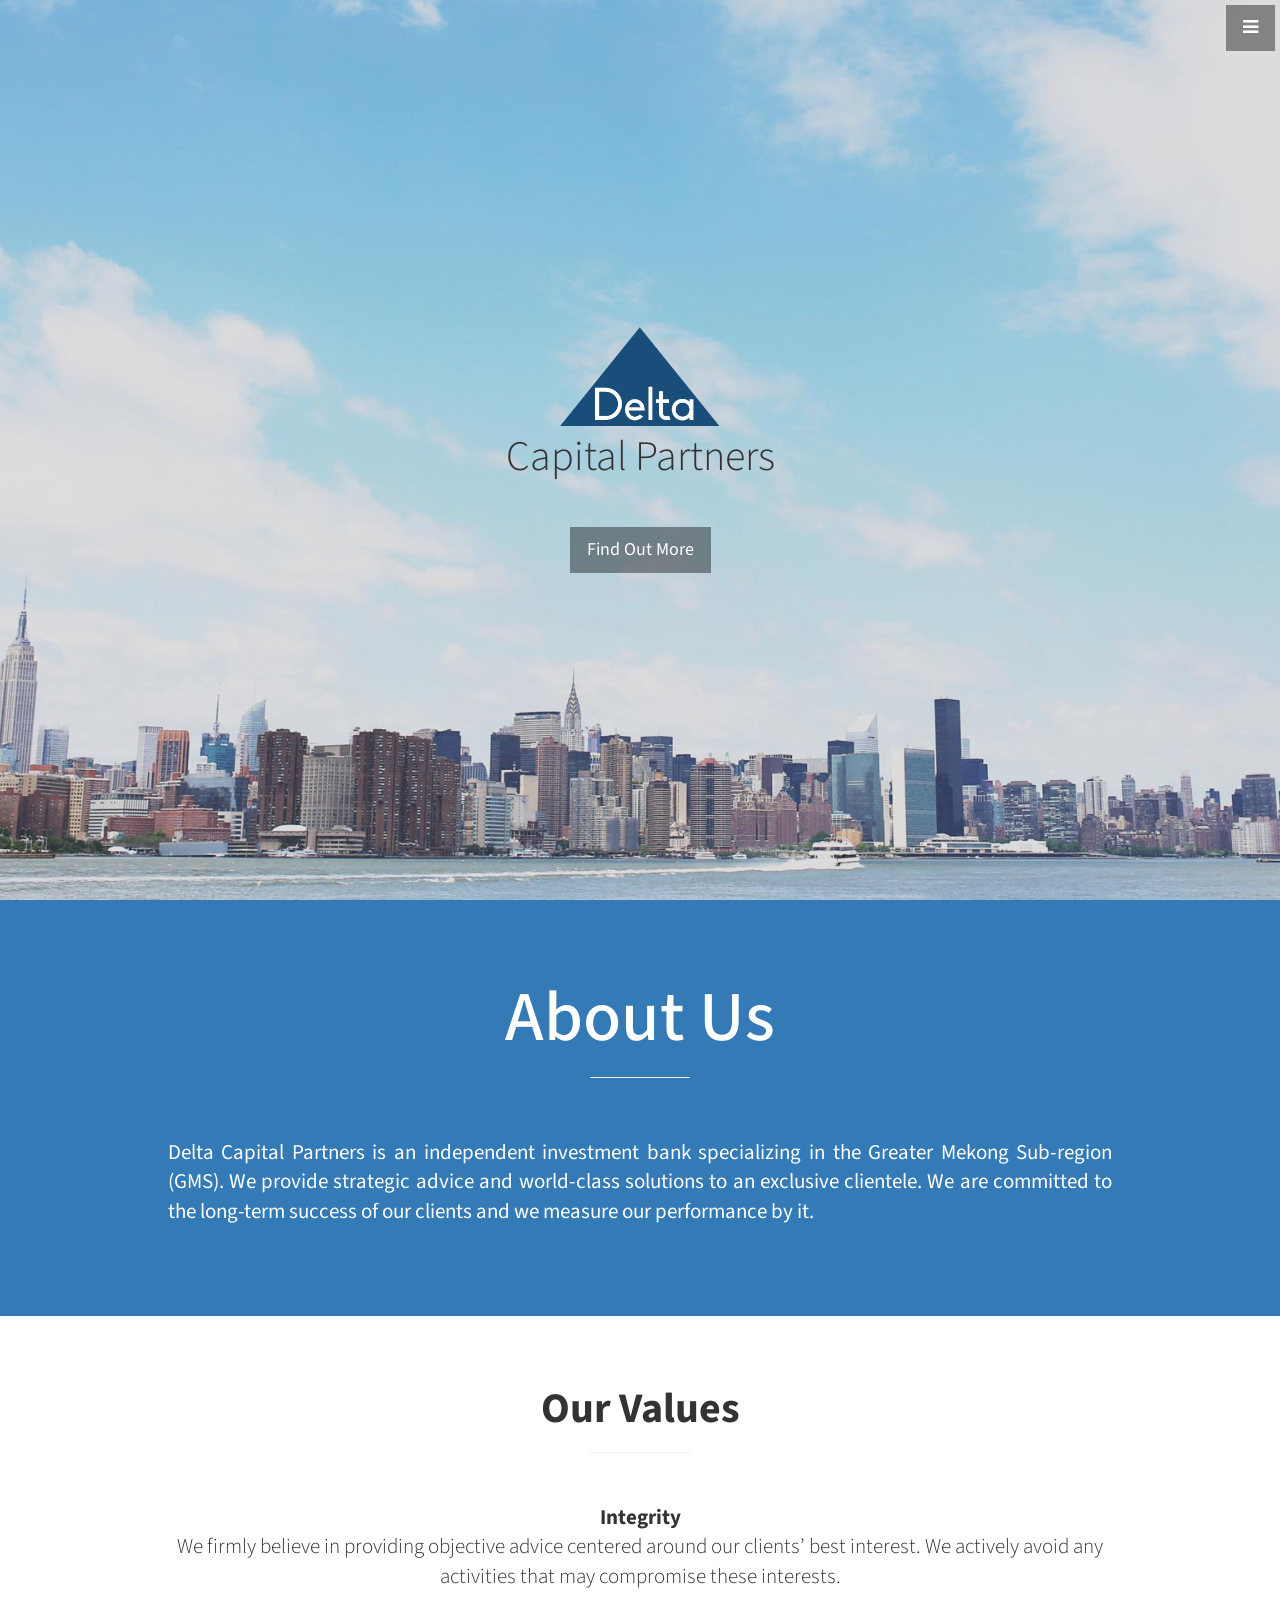
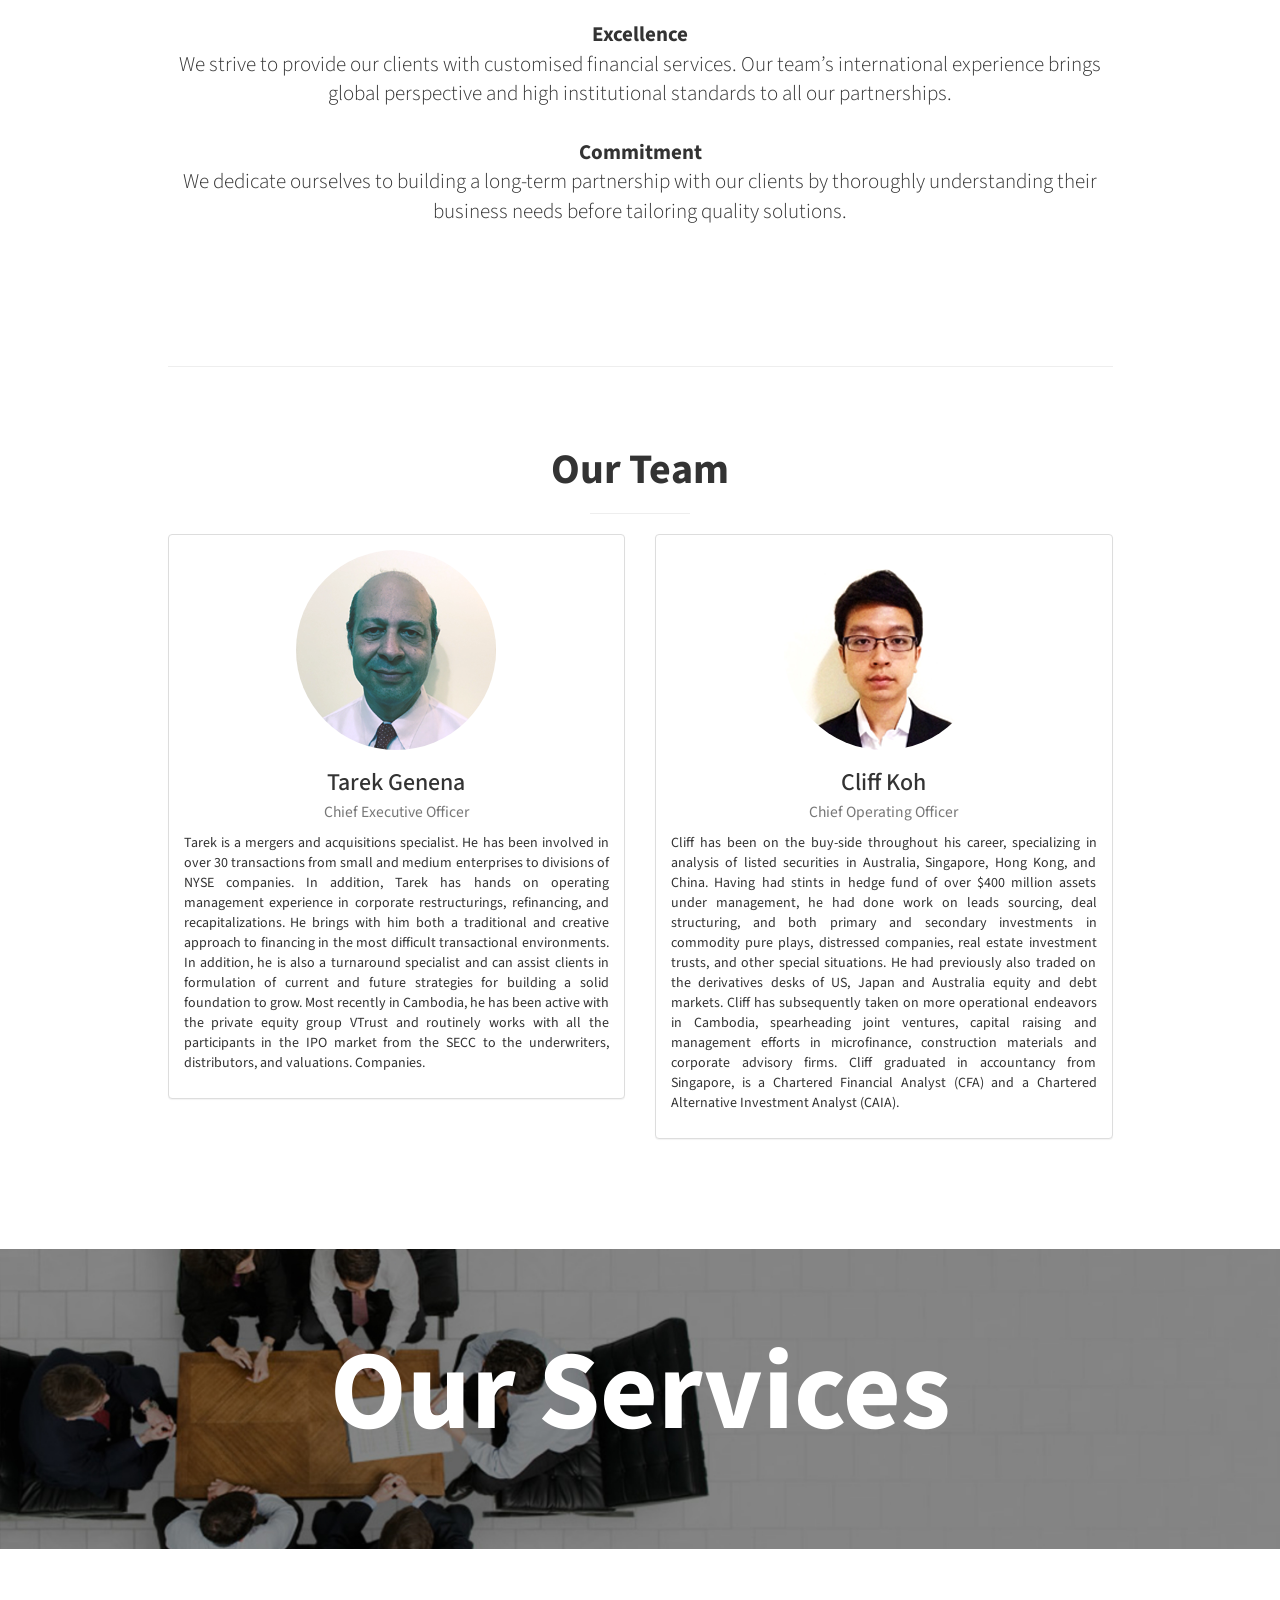
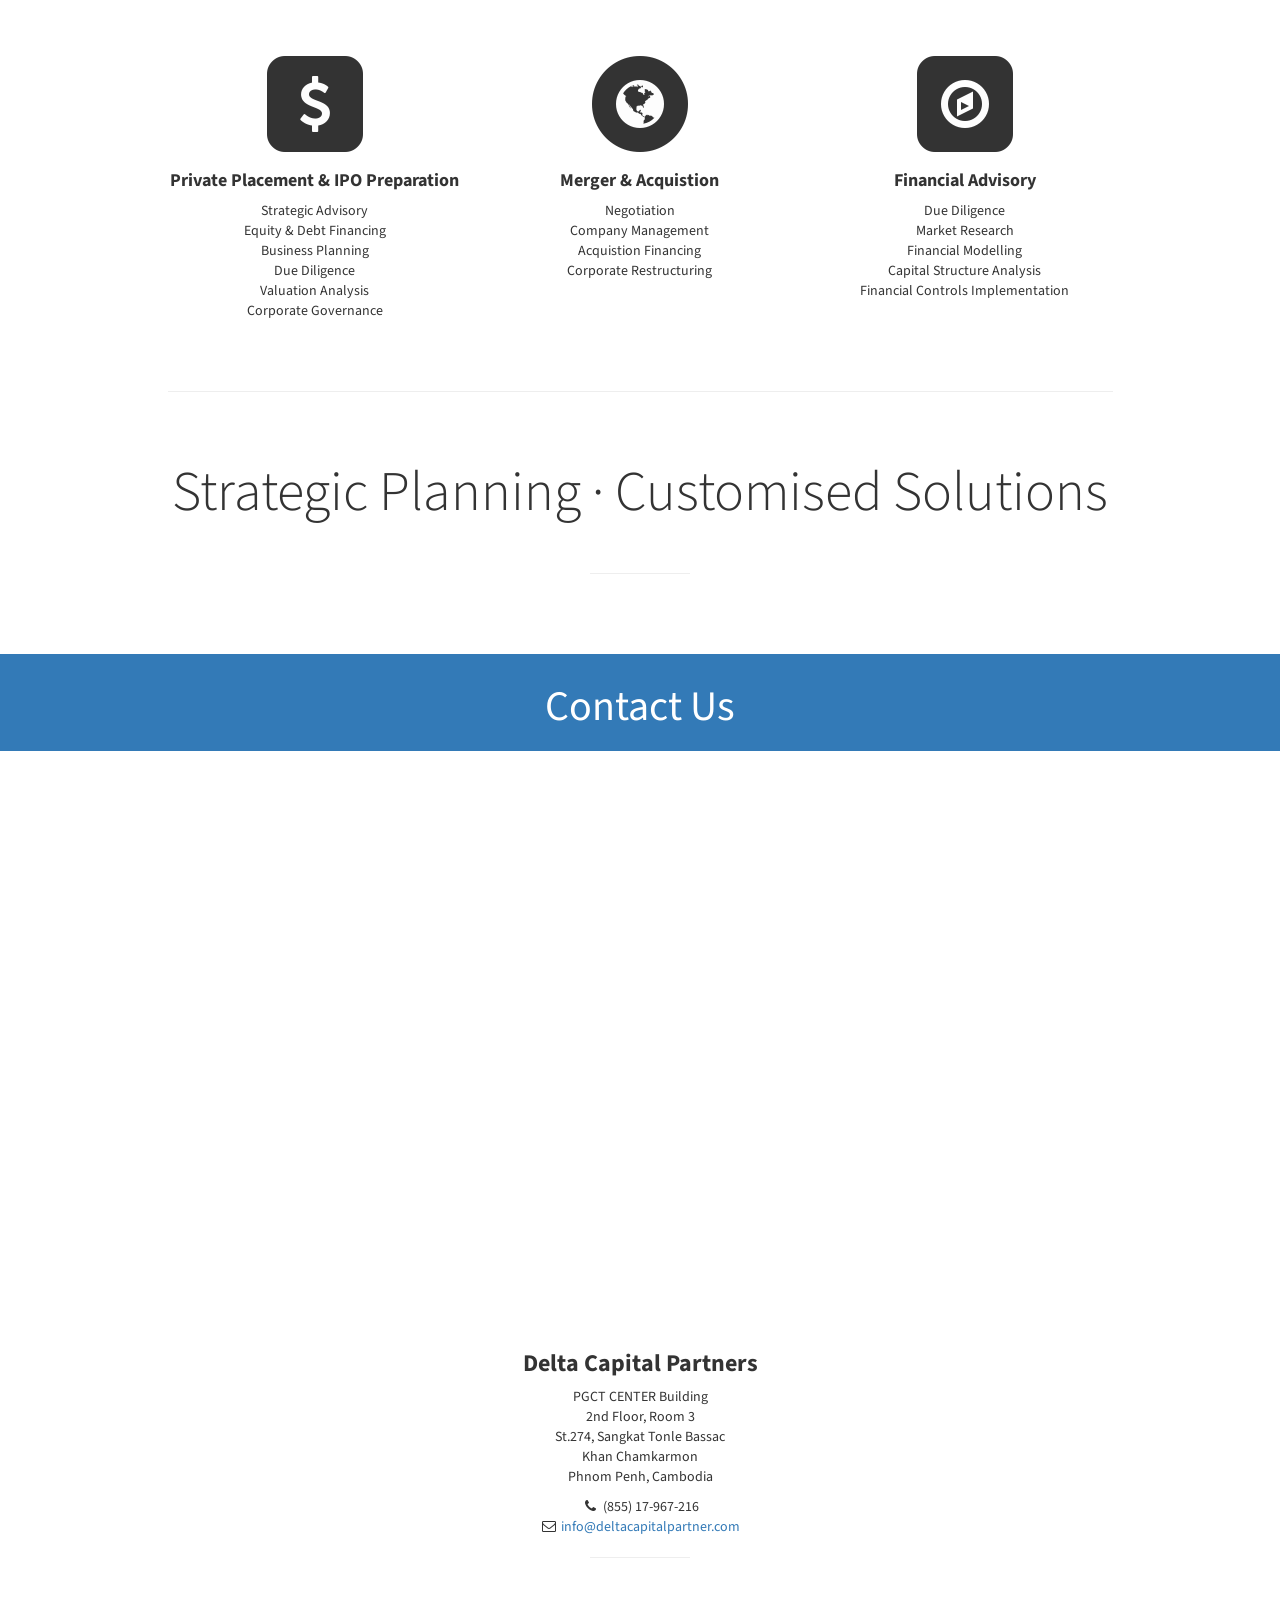
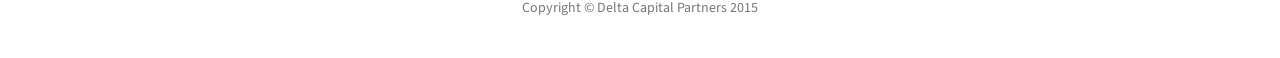
==== index.html @ 3be99e7c "execution" ====
<!DOCTYPE html>
<html lang="en">

<head>

    <meta charset="utf-8">
    <meta http-equiv="X-UA-Compatible" content="IE=edge">
    <meta name="viewport" content="width=device-width, initial-scale=1">
    <meta name="description" content="Delta Capital Partners is an independent investment bank specializing in the Greater Mekong Sub-region (GMS). We provide strategic advice and world-class solutions to an exclusive clientele. We are committed to the long-term success of our clients and measure our performance by it.">
    <meta name="author" content="Delta Capital Partners | Cambodia">

    <title>Delta Capital Partners</title>
    <link rel="shortcut icon" href="img/favicon.ico" type="image/png">
    <!-- Bootstrap Core CSS -->
    <link href="css/bootstrap.min.css" rel="stylesheet">

    <!-- Custom CSS -->
    <link href="css/stylish-portfolio.css" rel="stylesheet">
    <link href="css/main.css" rel="stylesheet" type="text/css">

    <!-- Custom Fonts -->
    <link href="font-awesome/css/font-awesome.min.css" rel="stylesheet" type="text/css">
    <link href="http://fonts.googleapis.com/css?family=Source+Sans+Pro:300,400,700,300italic,400italic,700italic" rel="stylesheet" type="text/css">

	

    <!-- HTML5 Shim and Respond.js IE8 support of HTML5 elements and media queries -->
    <!-- WARNING: Respond.js doesn't work if you view the page via file:// -->
    <!--[if lt IE 9]>
        <script src="https://oss.maxcdn.com/libs/html5shiv/3.7.0/html5shiv.js"></script>
        <script src="https://oss.maxcdn.com/libs/respond.js/1.4.2/respond.min.js"></script>
    <![endif]-->

</head>

<body>

    <!-- Navigation -->
    <a id="menu-toggle" href="#" class="btn btn-dark btn-lg toggle"><i class="fa fa-bars"></i></a>
    <nav id="sidebar-wrapper">
        <ul class="sidebar-nav">
            <a id="menu-close" href="#" class="btn btn-light btn-lg pull-right toggle"><i class="fa fa-times"></i></a>
            <li class="sidebar-brand">
                <a href="#top"  onclick = $("#menu-close").click(); >Delta Capital Partners</a>
            </li>
            <li>
                <a href="#top" onclick = $("#menu-close").click(); >Home</a>
            </li>
            <li>
                <a href="#about" onclick = $("#menu-close").click(); >About Us</a>
            </li>
             <li>
                <a href="#portfolio" onclick = $("#menu-close").click(); >Our Team</a>
            </li>
            <li>
                <a href="#services" onclick = $("#menu-close").click(); >Our Services</a>
            </li>
           
            <li>
                <a href="#contact" onclick = $("#menu-close").click(); >Contact Us</a>
            </li>
        </ul>
    </nav>

    <!-- Header -->
    <header id="top" class="header">
        <div class="text-vertical-center">
            <img id = "deltaSymbol" class="img-responsive img-center" src="img/Delta.png" alt="">
            <div id = "capP">
            Capital Partners
            </div>
            <br>
            <br>
            <a href="#services" class="btn btn-dark btn-lg">Find Out More</a>
        </div>
    </header>

    


    <section id="about" class="about bg-primary">
        <div class="container">
            <div class="row text-center">
                <div class="col-lg-10 col-lg-offset-1" >
                    <h2 id= "serviceTitle">About Us</h2>
                    <hr class="small"><br><br>
                    <p class="lead text-justify" id = "companyIntro">
                    Delta Capital Partners is an independent investment bank specializing in the Greater Mekong Sub-region (GMS). We provide strategic advice and world-class solutions to an exclusive clientele. We are committed to the long-term success of our clients and we measure our performance by it.
                    </p>
                </div>
            </div>
            <!-- /.row -->
        </div>
        <!-- /.container -->
    </section>

<section id="ourValues" class="portfolio">
        <div class="container">
            <div class="row">
                <div class="col-lg-10 col-lg-offset-1 text-center">
                    
                    
                    <p class="lead text-justify" id = "companyIntro">                    
                    <h2 id="team"><strong>Our Values</strong></h2>
                    <hr class="small"></hr>
                    </p>
                    <p class="lead">
                    <br>
                    <strong>Integrity<br></strong>
                    We firmly believe in providing objective advice centered around our clients’ best interest. We actively avoid any activities that may compromise these interests.<br><br>

                    <strong>Excellence<br></strong>
                    We strive to provide our clients with customised financial services. Our team’s international experience brings global perspective and high institutional standards to all our partnerships. <br><br>

                    <strong>Commitment<br></strong>
                    We dedicate ourselves to building a long-term partnership with our clients by thoroughly understanding their business needs before tailoring quality solutions. 
                   
                    </p>
                </div>
             </div>
         </div>
 </section>


    

    <!-- Portfolio -->
    <section id="portfolio" class="portfolio">
        <div class="container">
            <div class="row">
                <div class="col-lg-10 col-lg-offset-1 text-center">
                    
                    <hr class="large">
                    <br>
                    <br>
                    <h2 id="team"><strong>Our Team</strong></h2>
                    <hr class="small">

                    <div class="row">
                        <!-- Image x4--> <!--
                        <div class="col-md-6">
                            <div class="portfolio-item">
                                <a href="#">
                                    <img class="img-portfolio img-responsive" src="img/portfolio-1.jpg">
                                </a>
                            </div>
                        </div>
                        --><!-- Image x4-->

                        <!-- Profile 1-->
                        <div class="col-md-6">
                            <div class="panel panel-default">
                              <div class="panel-body">
                                 <div class="text-center">
                                    
                                    <img class="img-circle img-responsive img-center" src="img/tarek.png" alt="">
                                    <h3>Tarek Genena<br>
                                        <small>Chief Executive Officer</small>
                                    </h3>
                                    <p class="text-justify">
                                    Tarek is a mergers and acquisitions specialist. He has been involved in over 30 transactions from small and medium enterprises to divisions of NYSE companies. In addition, Tarek has hands on operating management experience in corporate restructurings, refinancing, and recapitalizations. He brings with him both a traditional and creative approach to financing in the most difficult transactional environments.
                                    In addition, he is also a turnaround specialist and can assist clients in formulation of current and future strategies for building a solid foundation to grow. Most recently in Cambodia, he has been active with the private equity group VTrust and routinely works with all the participants in the IPO market from the SECC to the underwriters, distributors, and valuations. Companies. 
                                    </p>
                                </div>          
                              </div>
                            </div>
                        </div>
                        <!-- Profile 1-->

                        <!-- Profile 2-->
                        <div class="col-md-6">
                            <div class="panel panel-default">
                              <div class="panel-body">
                                 <div class="text-center">
                                    <img class="img-circle img-responsive img-center" src="img/cliff.png" alt="">
                                    <h3>Cliff Koh<br>
                                        <small>Chief Operating Officer</small>
                                    </h3>
                                    <p class="text-justify">
                                    Cliff has been on the buy-side throughout his career, specializing in analysis of listed securities in Australia, Singapore, Hong Kong, and China. Having had stints in hedge fund of over $400 million assets under management, he had done work on leads sourcing, deal structuring, and both primary and secondary investments in commodity pure plays, distressed companies, real estate investment trusts, and other special situations. He had previously also traded on the derivatives desks of US, Japan and Australia equity and debt markets. Cliff has subsequently taken on more operational endeavors in Cambodia, spearheading joint ventures, capital raising and management efforts in microfinance, construction materials and corporate advisory firms. Cliff graduated in accountancy from Singapore, is a Chartered Financial Analyst (CFA) and a Chartered Alternative Investment Analyst (CAIA).

                                    </p>    
                                </div>          
                              </div>
                            </div>
                        </div>
                        <!-- Profile 2-->
                        
                    </div>
                    <!-- /.row (nested) -->
                    <br>
                    <br>
                </div>
                <!-- /.col-lg-10 -->
            </div>
            <!-- /.row -->
        </div>
        <!-- /.container -->
    </section>
    


    <!-- Callout -->
    <aside id="services" class="callout about">
        <div class="text-vertical-center">
            <h1 id="aboutUs">Our Services</h1>
        </div>
    </aside>
    
     <section id="services" class="services">
        <div class="container">
            <div class="row text-center">
                <div class="col-lg-10 col-lg-offset-1">
                    <div class="row">
                        
                        <div class="col-md-4 col-sm-12">
                            <div class="service-item">
                                <span class="fa-stack fa-4x">
                                <i class="fa fa-square fa-stack-2x"></i>
                                <i class="fa fa-usd fa-stack-1x text-white"></i>
                            </span>
                                <h4>
                                    <strong>Private Placement & IPO Preparation</strong>
                                </h4>
                                <p>
                                    Strategic Advisory<br>
                                    Equity & Debt Financing</br>
                                    Business Planning</br>
                                    Due Diligence</br>
                                    Valuation Analysis</br>
                                    Corporate Governance<br>  
                                                                
                                </p>
                                <!-- <a href="#" class="btn btn-light">Learn More</a> -->
                            </div>
                        </div>

                        <div class="col-md-4 col-sm-12">
                            <div class="service-item">
                                <span class="fa-stack fa-4x">
                                <i class="fa fa-circle fa-stack-2x"></i>
                                <i class="fa fa-globe fa-stack-1x text-white"></i>
                            </span>
                                <h4>
                                    <strong>Merger &amp; Acquistion</strong>
                                </h4>
                                <p>
                                    Negotiation</br>
                                    Company Management</br>
                                    Acquistion Financing</br>
                                    Corporate Restructuring</br>                         
                                </p>
                                <!-- <a href="#" class="btn btn-light">Learn More</a> -->
                            </div>
                        </div>

                        <div class="col-md-4 col-sm-12">
                            <div class="service-item">
                                <span class="fa-stack fa-4x">
                                <i class="fa fa-square fa-stack-2x"></i>
                                <i class="fa fa-compass fa-stack-1x text-white"></i>
                            </span>
                                <h4>
                                    <strong>Financial Advisory</strong>
                                </h4>
                                    <p>
                                    Due Diligence<br>
                                    Market Research<br>
                                    Financial Modelling<br>
                                    Capital Structure Analysis<br>
                                    Financial Controls Implementation <br>
                                    </p>
                                <!-- <a href="#" class="btn btn-light">Learn More</a> -->
                            </div>
                        </div>
                        
                    </div>
                    <!-- /.row (nested) -->
                    <br>
                    <hr class="large">
                </div>
                <!-- /.col-lg-10 -->
            </div>
            <!-- /.row -->
        </div>
        <!-- /.container -->
    </section>

    <!-- About -->
    <section class="seperateRow">
        <div class="container">
            <div class="row">
                <div class="col-lg-12 text-center">
                    <h1 id = "row-seperator">
                    Strategic Planning &middot; Customised Solutions</h1> 
                    <p id="perfectSolution"><u></u></p>
                    <br>
                    <hr class="small">
                    <br>
                    <br>

                </div>
            </div>
            <!-- /.row -->
        </div>
        <!-- /.container -->
    </section>






    <!-- Contact US -->
    <aside id="contact"  class="call-to-action bg-primary">
        <div class="container">
            <div class="row">
                <div class="col-lg-12 text-center">
                    <h1 id="contactUs">Contact Us</h1>
                </div>
            </div>
        </div>
    </aside>

    <!-- Map -->
    <section class="map embed-container  maps">
        <iframe style="pointer-events: none;" width="100%" height="100%" frameborder="0" scrolling="no" marginheight="0" marginwidth="0" src="https://www.google.com/maps/embed?pb=!1m18!1m12!1m3!1d3908.9361998741438!2d104.93407850000001!3d11.556431500000006!2m3!1f0!2f0!3f0!3m2!1i1024!2i768!4f13.1!3m3!1m2!1s0x310951323343b49f%3A0x9e4e5bd6f9e9e357!2sPGCT+Center!5e0!3m2!1sen!2skh!4v1438265955670"></iframe>
        <br>
    </section>

    <!-- Footer -->
    <footer>
        <div class="container">
            <div class="row">
                <div class="col-lg-10 col-lg-offset-1 text-center">
                    <h3><strong>Delta Capital Partners</strong>
                    </h3>
                    <div id="address">    
                        <p>PGCT CENTER Building<br>
                        2nd Floor, Room 3<br>
                        St.274, Sangkat Tonle Bassac<br>
                        Khan Chamkarmon<br>
                        Phnom Penh, Cambodia</p>
                        <ul class="list-unstyled">
                            <li><i class="fa fa-phone fa-fw"></i> (855) 17-967-216</li>
                            <li><i class="fa fa-envelope-o fa-fw"></i>  <a href="mailto:info@deltacapitalpartner.com">info@deltacapitalpartner.com</a>
                            </li>
                        </ul>
                    </div>   
                    <hr class="small">
                    <br>
                    <!--fb,twitter,dribble--><!--
                    <ul class="list-inline">
                        <li>
                            <a href="#"><i class="fa fa-facebook fa-fw fa-3x"></i></a>
                        </li>
                        <li>
                            <a href="#"><i class="fa fa-twitter fa-fw fa-3x"></i></a>
                        </li>
                        <li>
                            <a href="#"><i class="fa fa-dribbble fa-fw fa-3x"></i></a>
                        </li>
                    </ul>
                    --><!--end-->

                    
                    <p class="text-muted">Copyright &copy; Delta Capital Partners 2015</p>
                </div>
            </div>
        </div>
    </footer>

    <!-- jQuery -->
    <script src="js/jquery.js"></script>

    <!-- Bootstrap Core JavaScript -->
    <script src="js/bootstrap.min.js"></script>

    <!-- Custom Theme JavaScript -->
    <script>
    // Closes the sidebar menu
    $("#menu-close").click(function(e) {
        e.preventDefault();
        $("#sidebar-wrapper").toggleClass("active");
    });

    // Opens the sidebar menu
    $("#menu-toggle").click(function(e) {
        e.preventDefault();
        $("#sidebar-wrapper").toggleClass("active");
    });



    <!--Map-->
	// Disable scroll zooming and bind back the click event
	var onMapMouseleaveHandler = function (event) {
	  var that = $(this);

	  that.on('click', onMapClickHandler);
	  that.off('mouseleave', onMapMouseleaveHandler);
	  that.find('iframe').css("pointer-events", "none");
	}

	var onMapClickHandler = function (event) {
	  var that = $(this);

		// Disable the click handler until the user leaves the map area
	  that.off('click', onMapClickHandler);

	  // Enable scrolling zoom
	  that.find('iframe').css("pointer-events", "auto");

	  // Handle the mouse leave event
	  that.on('mouseleave', onMapMouseleaveHandler);
	}

	// Enable map zooming with mouse scroll when the user clicks the map
	$('.maps.embed-container').on('click', onMapClickHandler);
	<!--Map-->




    // Scrolls to the selected menu item on the page
    $(function() {
        $('a[href*=#]:not([href=#])').click(function() {
            if (location.pathname.replace(/^\//, '') == this.pathname.replace(/^\//, '') || location.hostname == this.hostname) {

                var target = $(this.hash);
                target = target.length ? target : $('[name=' + this.hash.slice(1) + ']');
                if (target.length) {
                    $('html,body').animate({
                        scrollTop: target.offset().top
                    }, 1000);
                    return false;
                }
            }
        });
    });
    </script>

</body>

</html>
---- css/stylish-portfolio.css ----
/*!
 * Start Bootstrap - Stylish Portfolio Bootstrap Theme (http://startbootstrap.com)
 * Code licensed under the Apache License v2.0.
 * For details, see http://www.apache.org/licenses/LICENSE-2.0.
 */

/* Global Styles */

html,
body {
    width: 100%;
    height: 100%;
}

body {
    font-family: "Source Sans Pro","Helvetica Neue",Helvetica,Arial,sans-serif;
}

.text-vertical-center {
    display: table-cell;
    text-align: center;
    vertical-align: middle;
}

.text-vertical-center h1 {
    margin: 0;
    padding: 0;
    font-size: 4.5em;
    font-weight: 700;
}

#row-seperator {
    font-size: 4em;
    font-weight: 300;

}

#perfectSolution {
    font-size: 4em;
    padding: 40px, 0px;

}
#serviceTitle {
    font-size: 5em;

}
#companyIntro{
    font-size: 1.5em;
    font-weight: 400;
    padding: 30px,0;
}

#team {
    font-size: 3em;

}

#aboutUs {
    font-size: 8em;

}

#contactUs {
    font-size: 3em;
    font-weight: 400;

}

#address {
    font-size: 1em;

}

.img-center {
    margin: 0 auto;
}


#deltaSymbol {
    display: inline-block;
    max-width:250px;
    max-height:100px;
    width: auto;
    height: auto;
    
}

#capP {
    font-size: 3em;
    font-weight: 300;
    vertical-align: bottom;
}
/* Custom Button Styles */

.btn-dark {
    border-radius: 0;
    color: #fff;
    background-color: rgba(0,0,0,0.4);
}

.btn-dark:hover,
.btn-dark:focus,
.btn-dark:active {
    color: #fff;
    background-color: rgba(0,0,0,0.7);
}

.btn-light {
    border-radius: 0;
    color: #333;
    background-color: rgb(255,255,255);
}

.btn-light:hover,
.btn-light:focus,
.btn-light:active {
    color: #333;
    background-color: rgba(255,255,255,0.8);
}

/* Custom Horizontal Rule */

hr.small {
    max-width: 100px;
}

/* Side Menu */

#sidebar-wrapper {
    z-index: 1000;
    position: fixed;
    right: 0;
    width: 250px;
    height: 100%;
    margin-right: -250px;
    overflow-y: auto;
    background: #222;
    -webkit-transition: all 0.4s ease 0s;
    -moz-transition: all 0.4s ease 0s;
    -ms-transition: all 0.4s ease 0s;
    -o-transition: all 0.4s ease 0s;
    transition: all 0.4s ease 0s;
}

.sidebar-nav {
    position: absolute;
    top: 0;
    width: 250px;
    margin: 0;
    padding: 0;
    list-style: none;
}

.sidebar-nav li {
    text-indent: 20px;
    line-height: 40px;
}

.sidebar-nav li a {
    display: block;
    text-decoration: none;
    color: #999;
}

.sidebar-nav li a:hover {
    text-decoration: none;
    color: #fff;
    background: rgba(255,255,255,0.2);
}

.sidebar-nav li a:active,
.sidebar-nav li a:focus {
    text-decoration: none;
}

.sidebar-nav > .sidebar-brand {
    height: 55px;
    font-size: 18px;
    line-height: 55px;
}

.sidebar-nav > .sidebar-brand a {
    color: #999;
}

.sidebar-nav > .sidebar-brand a:hover {
    color: #fff;
    background: none;
}

#menu-toggle {
    z-index: 1;
    position: fixed;
    top: 0;
    right: 0;
}

#sidebar-wrapper.active {
    right: 250px;
    width: 250px;
    -webkit-transition: all 0.4s ease 0s;
    -moz-transition: all 0.4s ease 0s;
    -ms-transition: all 0.4s ease 0s;
    -o-transition: all 0.4s ease 0s;
    transition: all 0.4s ease 0s;
}

.toggle {
    margin: 5px 5px 0 0;
}

/* Header */

.header {
    display: table;
    position: relative;
    width: 100%;
    height: 100%;
    background: url(../img/bg.jpg) no-repeat center center scroll;
    -webkit-background-size: cover;
    -moz-background-size: cover;
    background-size: cover;
    -o-background-size: cover;
}

/* About */

.seperateRow {
    padding: 20px 0;
}

/* Services */

.services {
    padding: 100px 0 10px 0;

}

.about {
    padding: 60px 0 70px 0;

}


.service-item {
    margin-bottom: 30px;
}

/* Callout */

.callout {
    display: table;
    width: 100%;
    height: 300px;
    color: #fff;
    background: url(../img/callout.jpg) no-repeat center center scroll;
    -webkit-background-size: cover;
    -moz-background-size: cover;
    background-size: cover;
    -o-background-size: cover;
}

/* Portfolio */

.portfolio {
    padding: 50px 0;
}

.portfolio-item {
    margin-bottom: 30px;
}

.img-portfolio {
    margin: 0 auto;
}

.img-portfolio:hover {
    opacity: 0.8;
}

/* Call to Action */

.call-to-action {
    padding: 10px 0;
}

.call-to-action .btn {
    margin: 10px;
}

/* Map */

.map {
    height: 550px;
}

@media(max-width:768px) {
    .map {
        height: 75%;
    }
}

/* Footer */

footer {
    padding: 30px 0;
}
---- css/main.css ----
.servicelist {
	list-style-type: none;
}
.text-white {
  color: #fdfdfd;
}
a.text-white:hover {
  color: #fdfdfd;
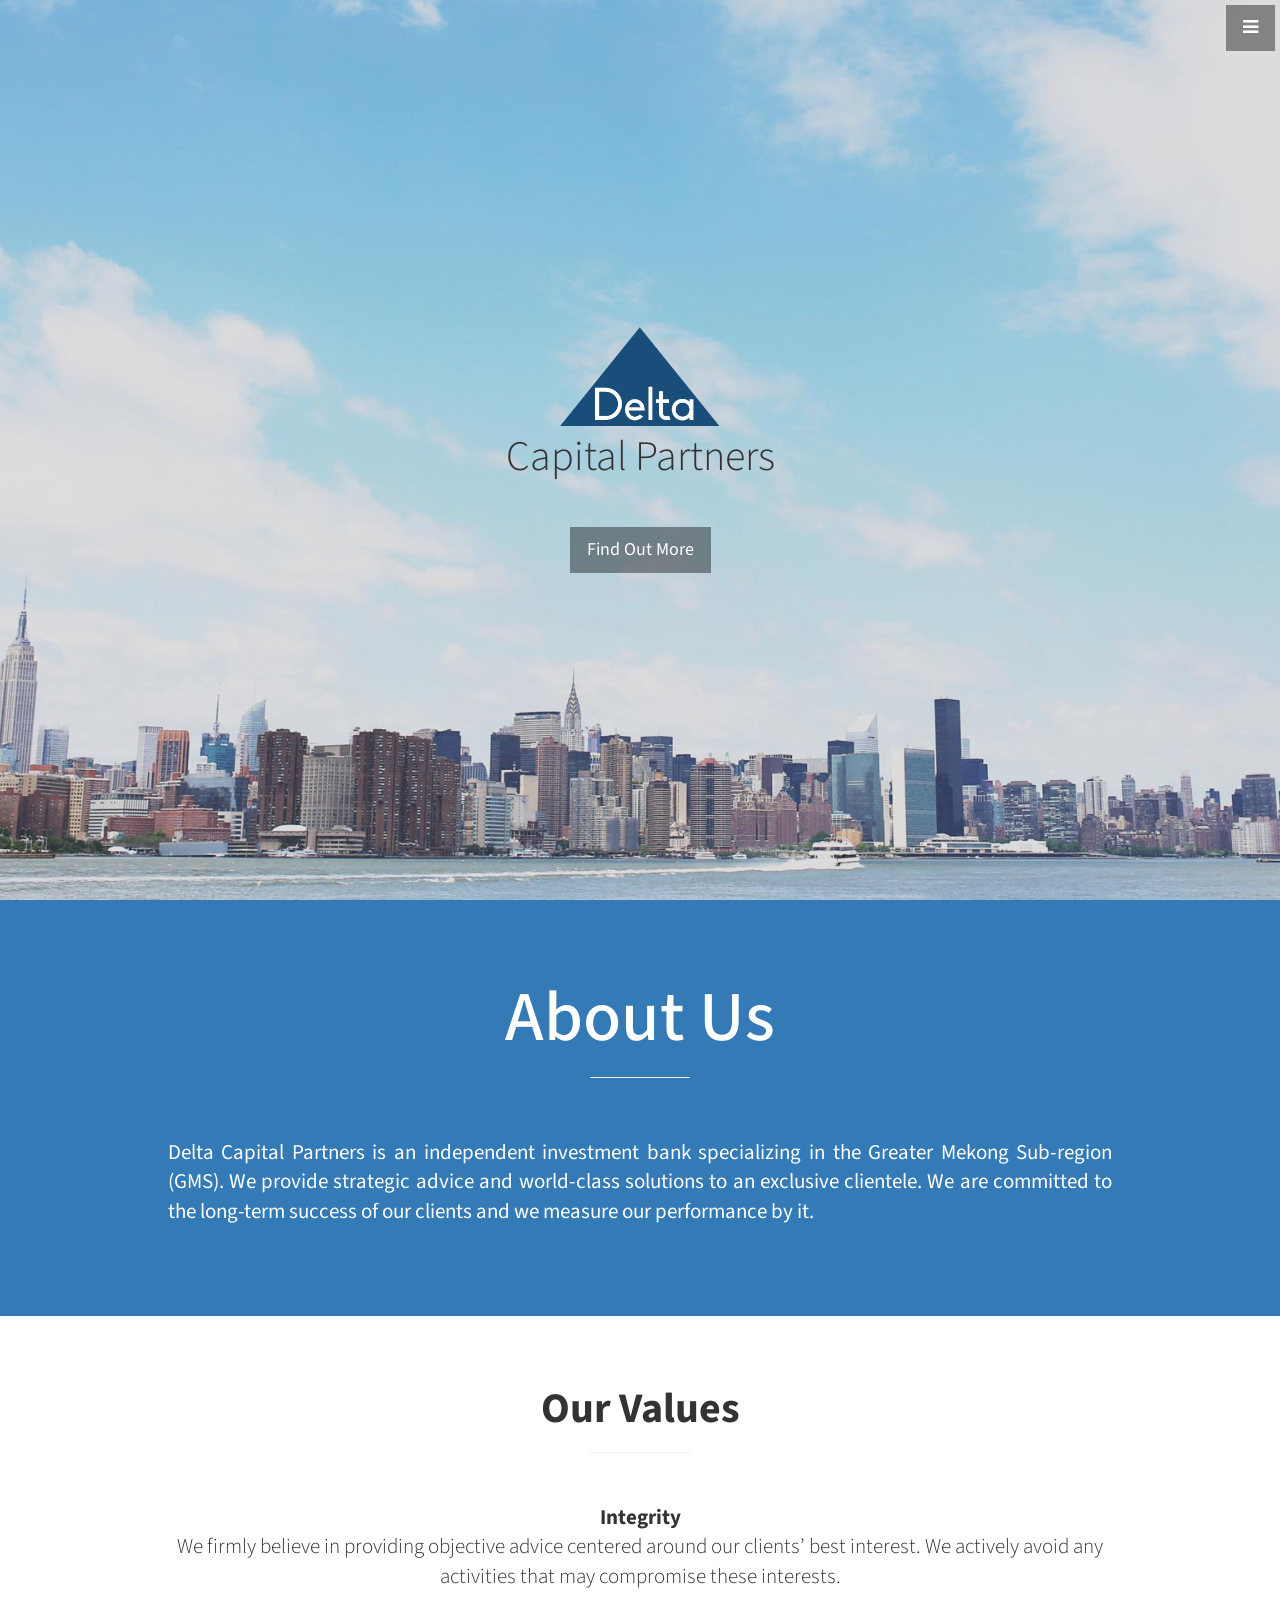
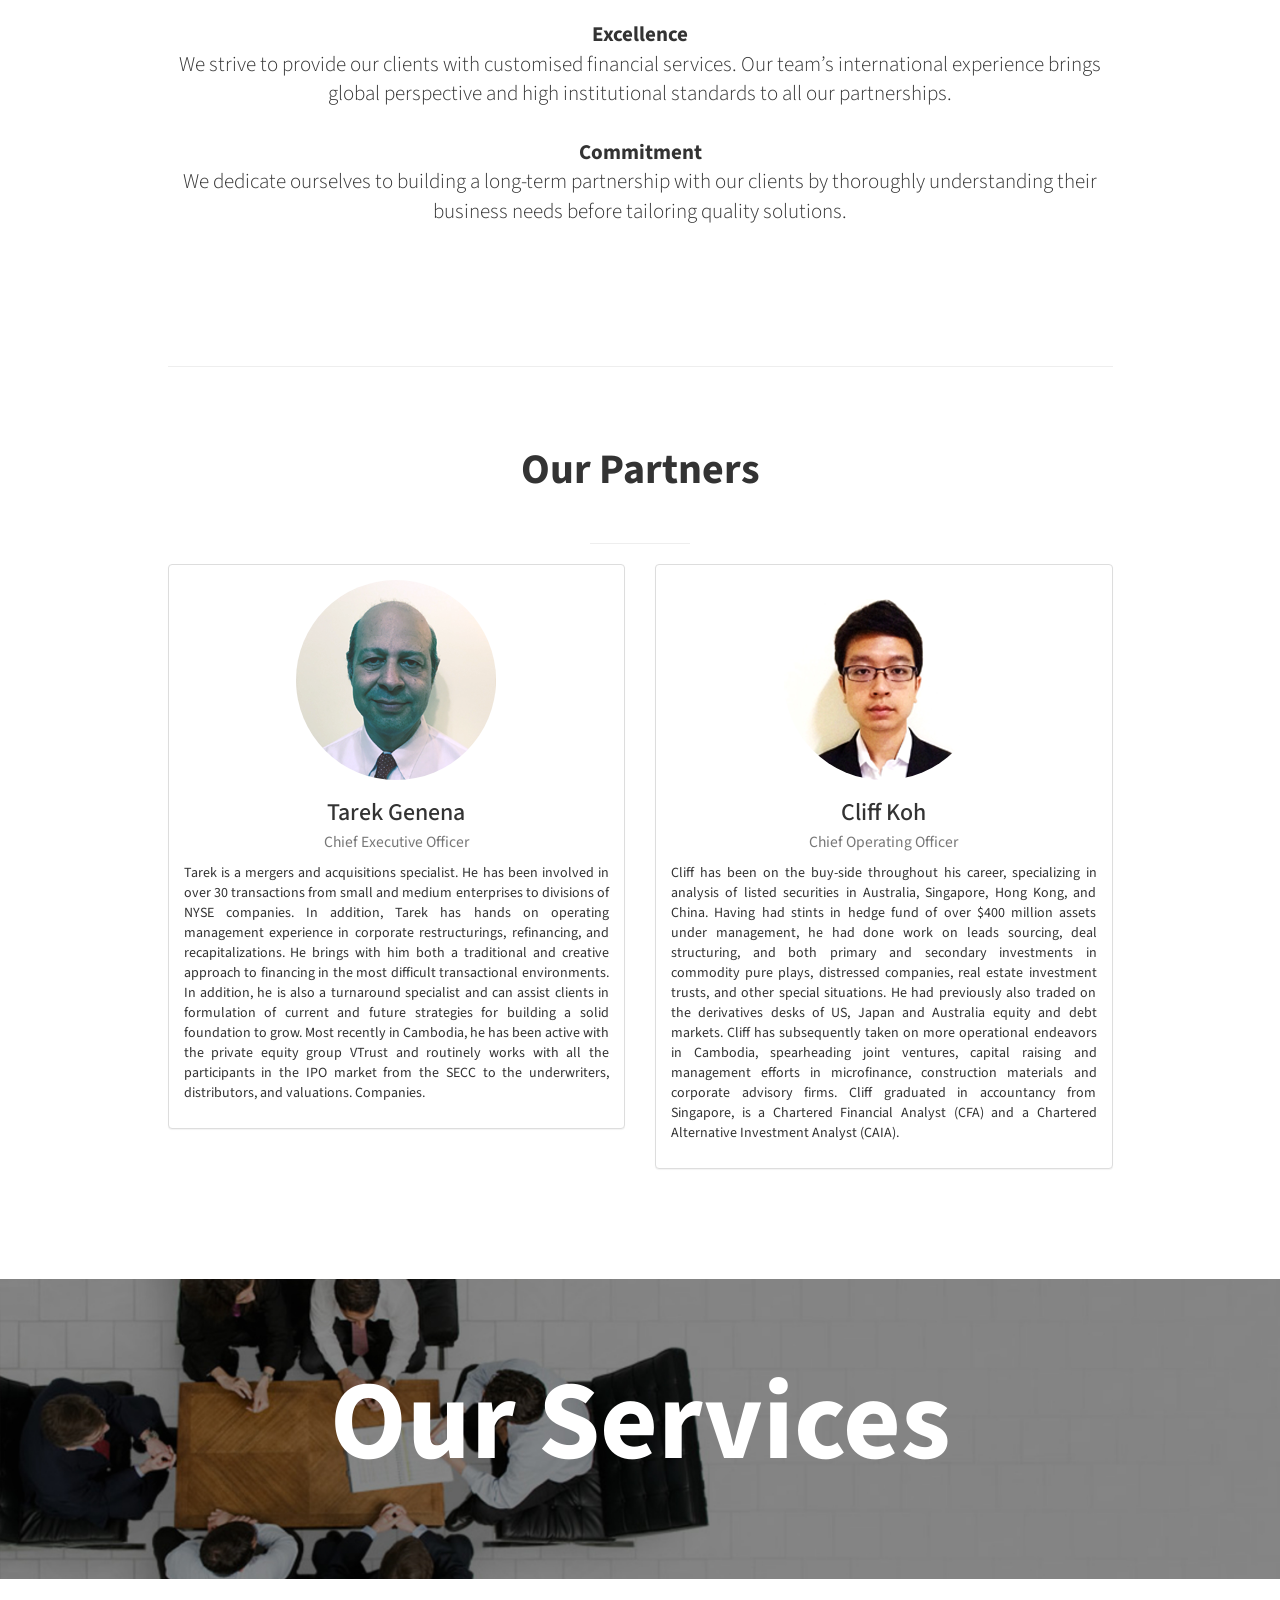
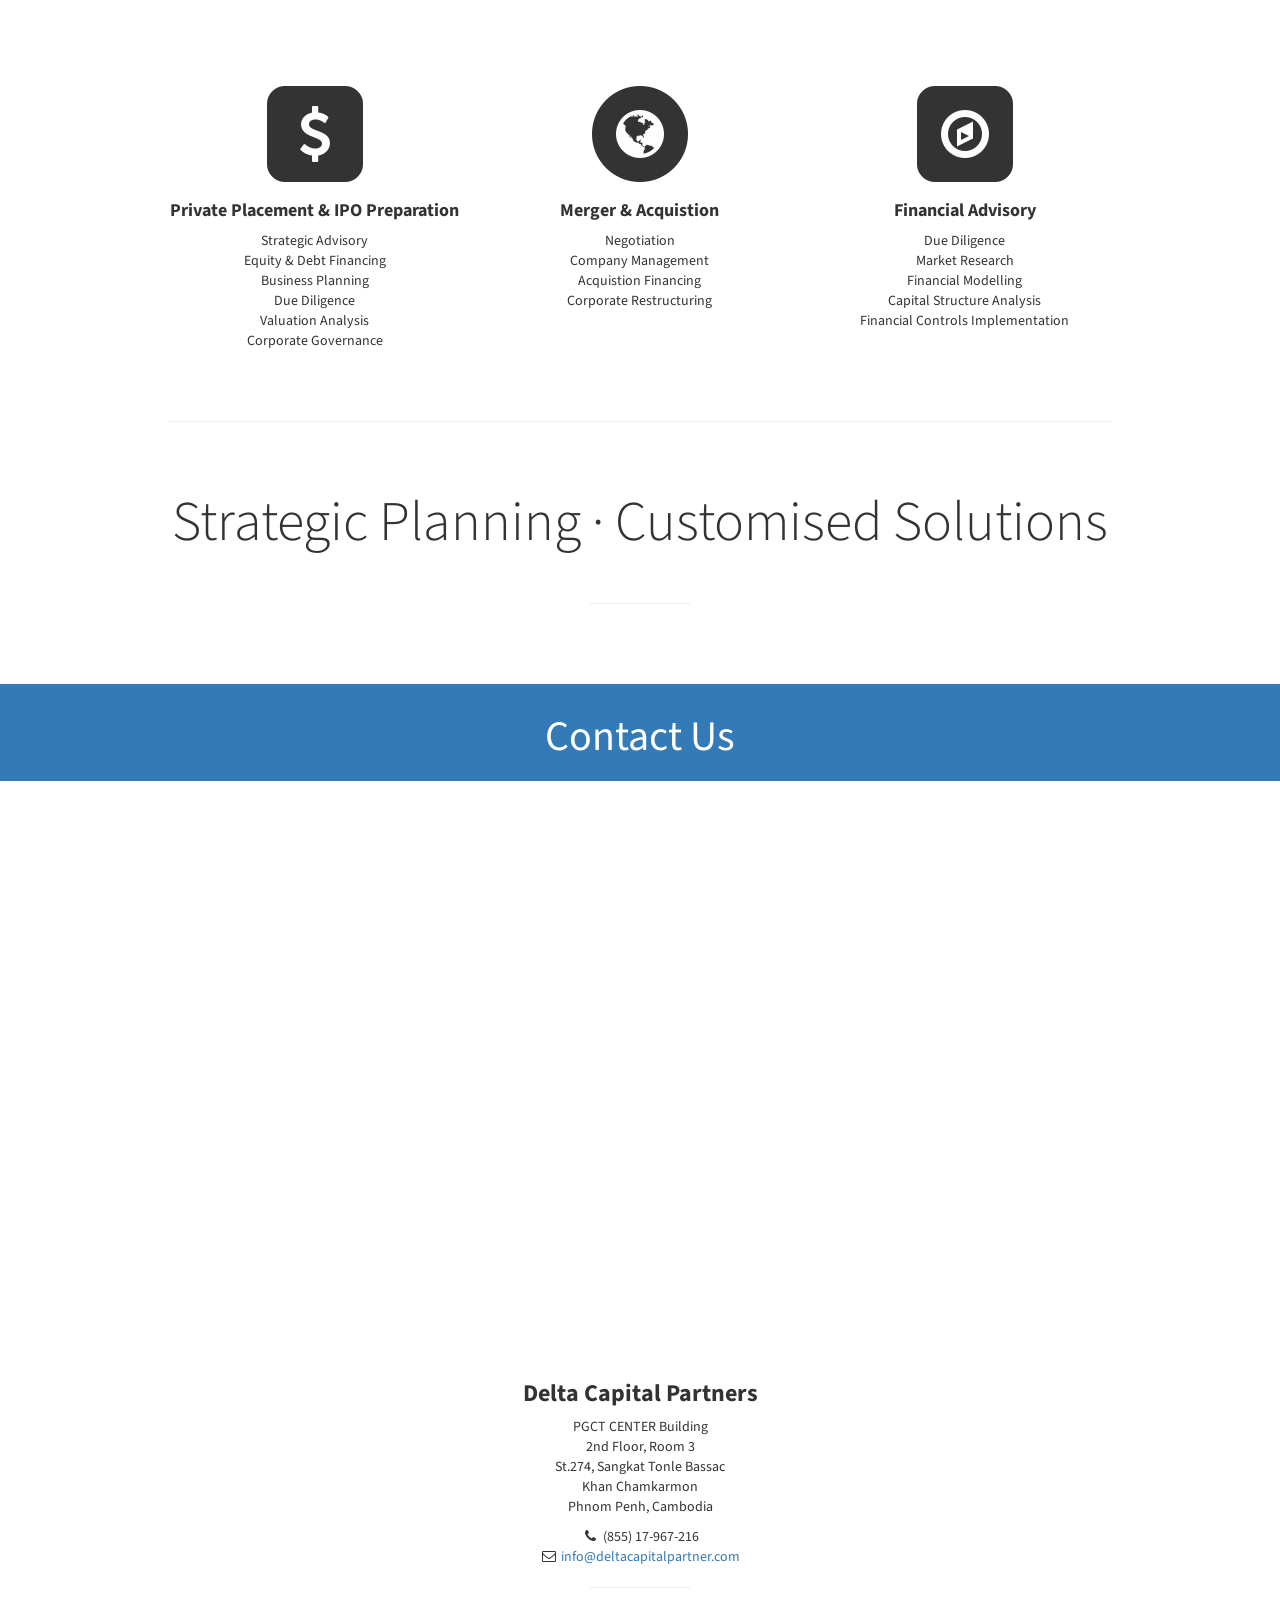
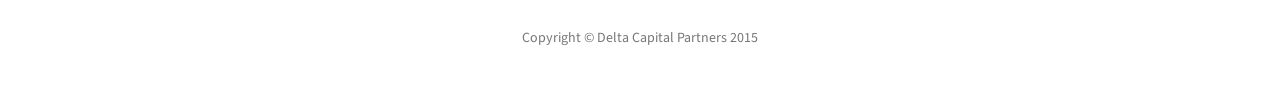
==== commit 25f05826: "team_partners" ====
--- a/index.html
+++ b/index.html
@@ -50,7 +50,7 @@
                 <a href="#about" onclick = $("#menu-close").click(); >About Us</a>
             </li>
              <li>
-                <a href="#portfolio" onclick = $("#menu-close").click(); >Our Team</a>
+                <a href="#portfolio" onclick = $("#menu-close").click(); >Our Partners</a>
             </li>
             <li>
                 <a href="#services" onclick = $("#menu-close").click(); >Our Services</a>
@@ -133,7 +133,7 @@
                     <hr class="large">
                     <br>
                     <br>
-                    <h2 id="team"><strong>Our Team</strong></h2>
+                    <h2 id="team"><strong>Our Partners</strong></h2><br>
                     <hr class="small">
 
                     <div class="row">
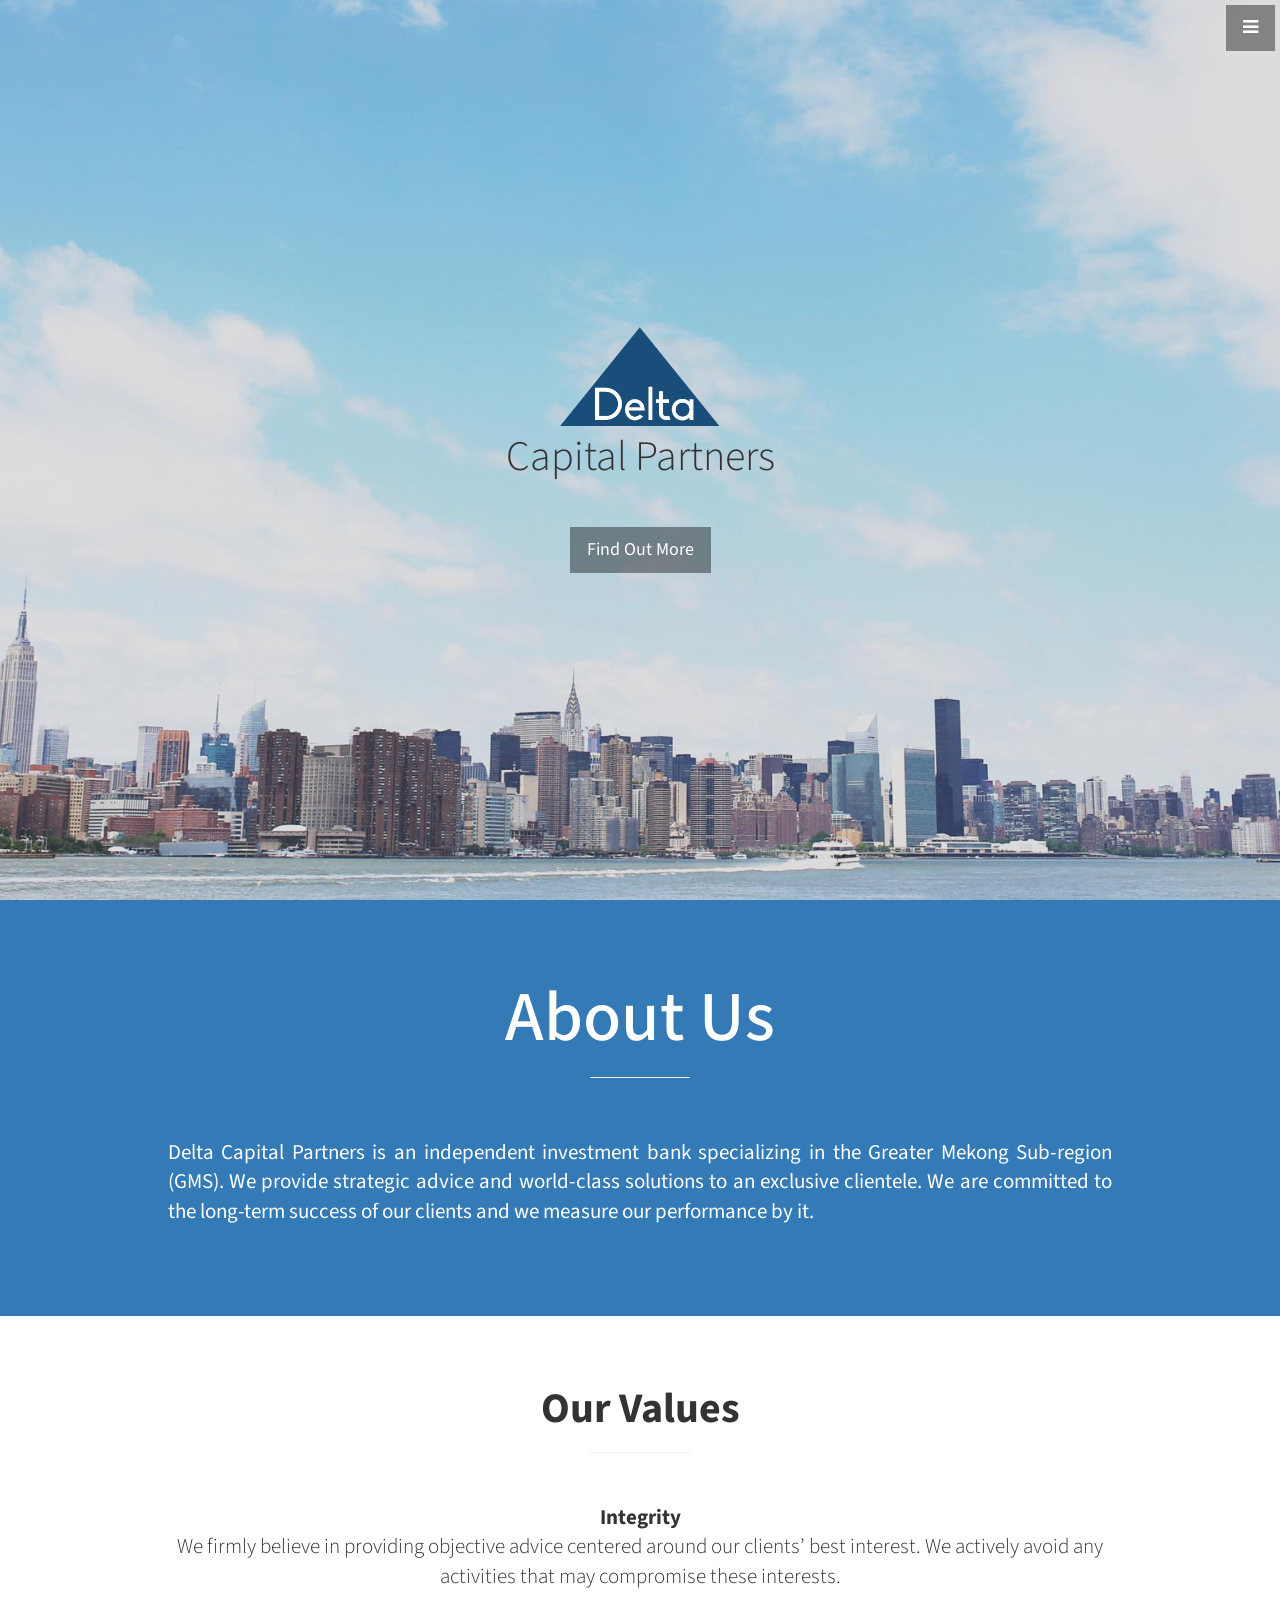
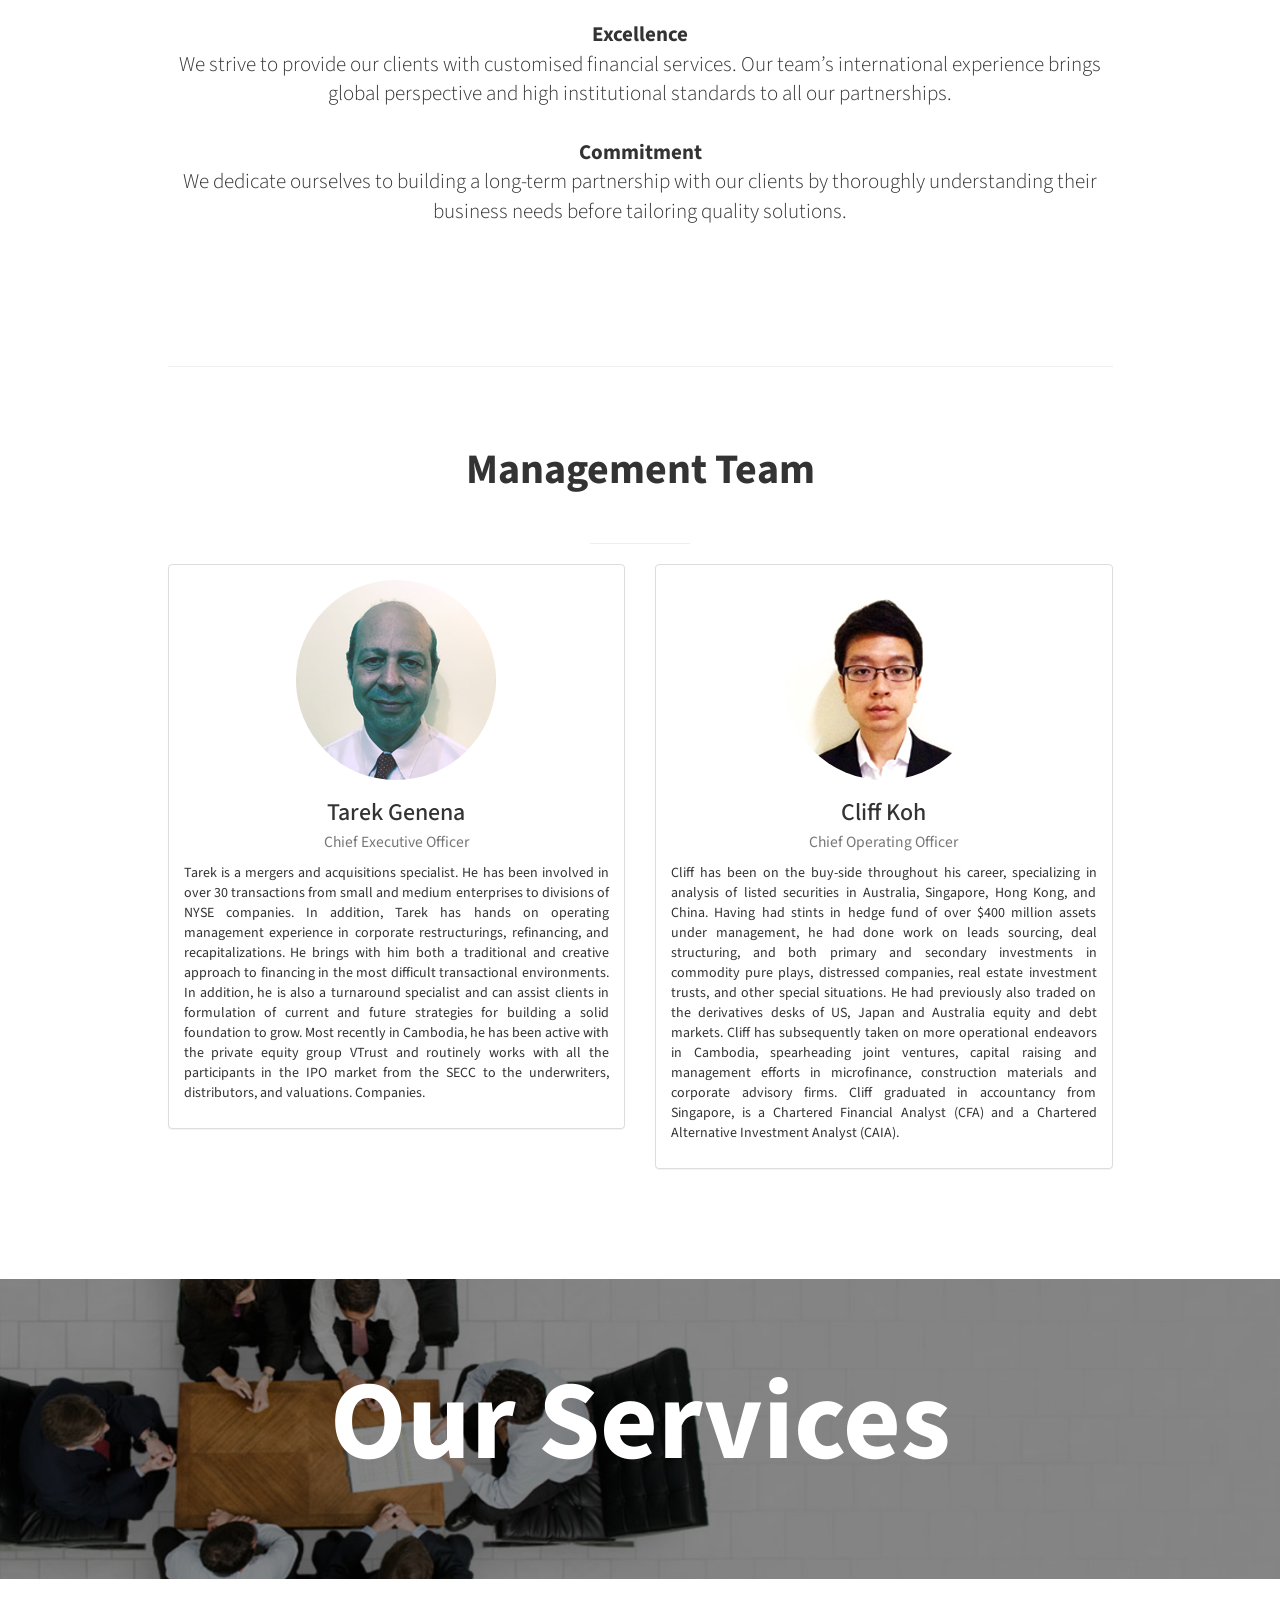
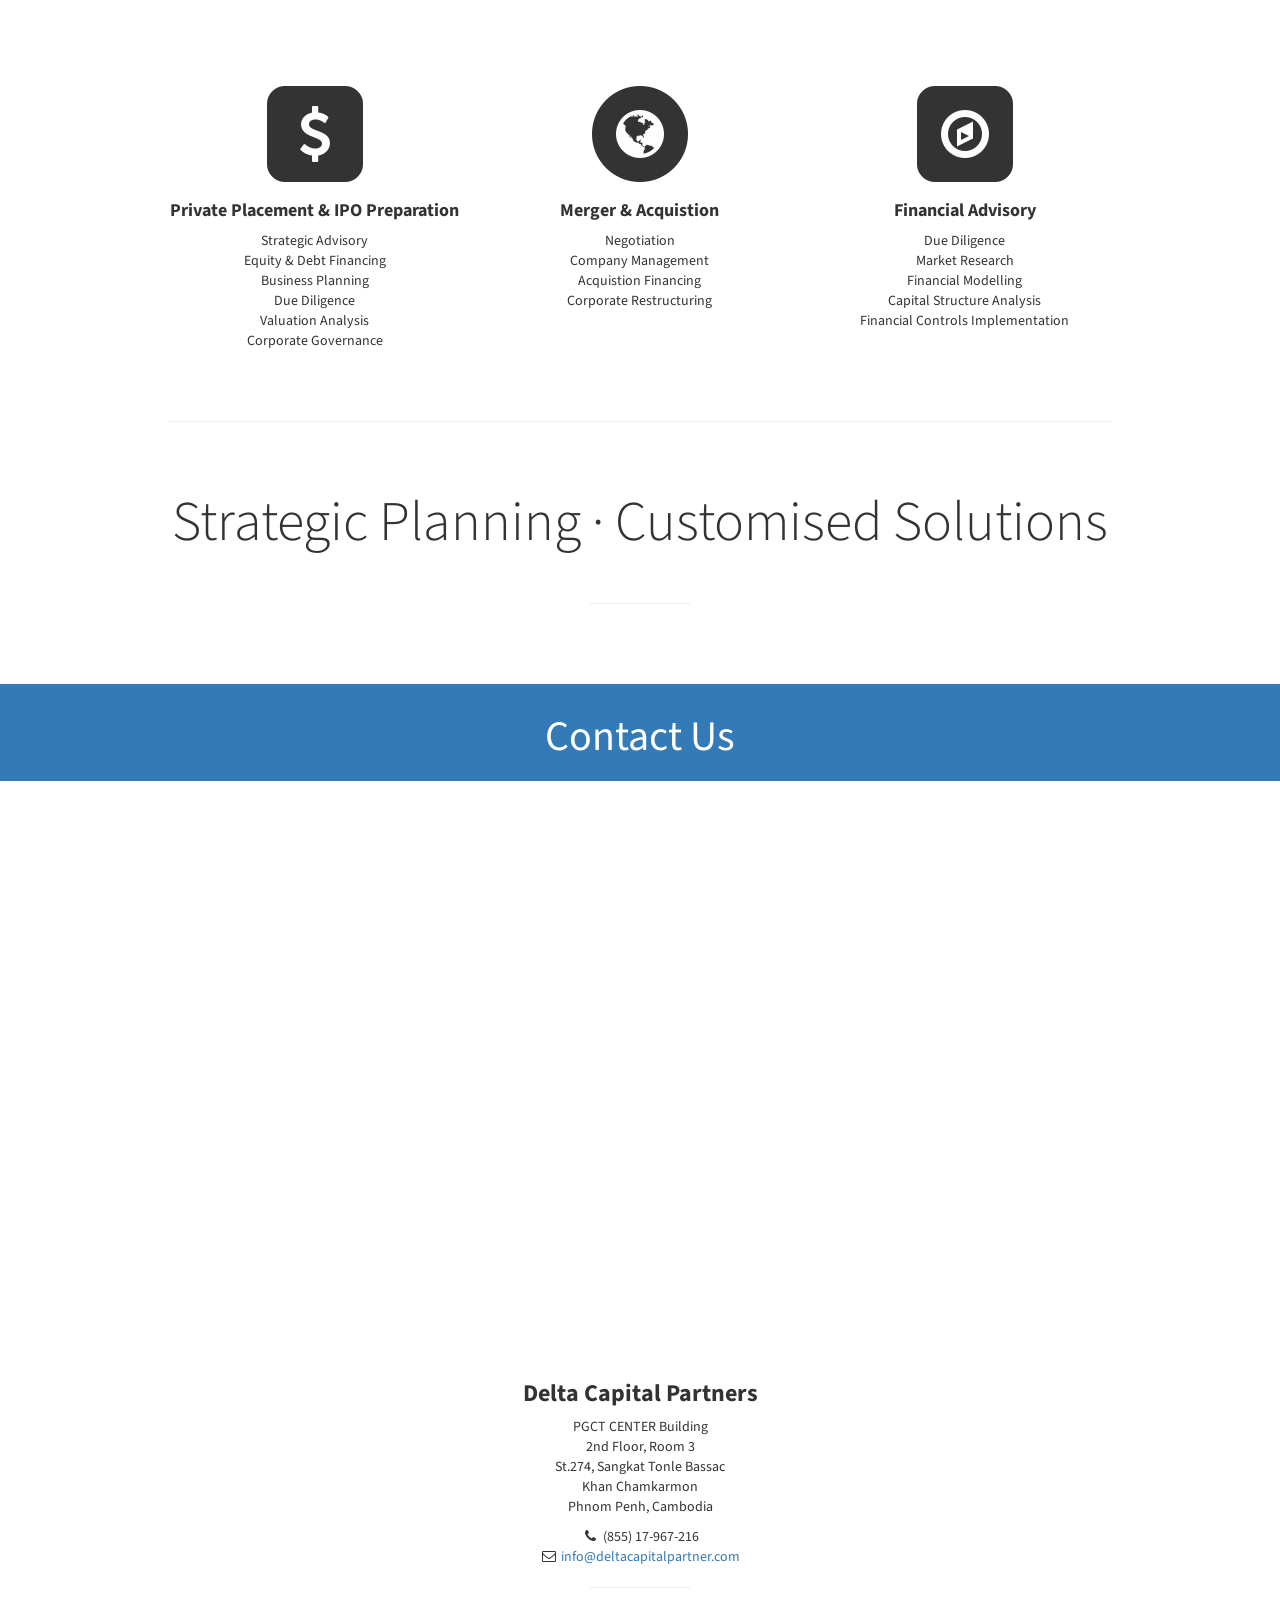
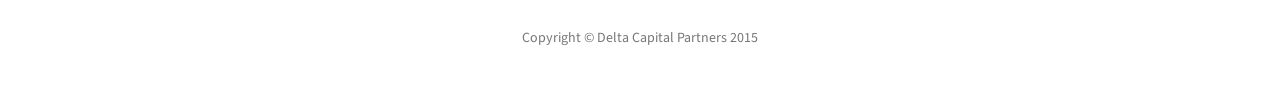
==== commit 1184c686: "Management Team" ====
--- a/index.html
+++ b/index.html
@@ -50,7 +50,7 @@
                 <a href="#about" onclick = $("#menu-close").click(); >About Us</a>
             </li>
              <li>
-                <a href="#portfolio" onclick = $("#menu-close").click(); >Our Partners</a>
+                <a href="#portfolio" onclick = $("#menu-close").click(); >Management Team</a>
             </li>
             <li>
                 <a href="#services" onclick = $("#menu-close").click(); >Our Services</a>
@@ -133,7 +133,7 @@
                     <hr class="large">
                     <br>
                     <br>
-                    <h2 id="team"><strong>Our Partners</strong></h2><br>
+                    <h2 id="team"><strong>Management Team</strong></h2><br>
                     <hr class="small">
 
                     <div class="row">
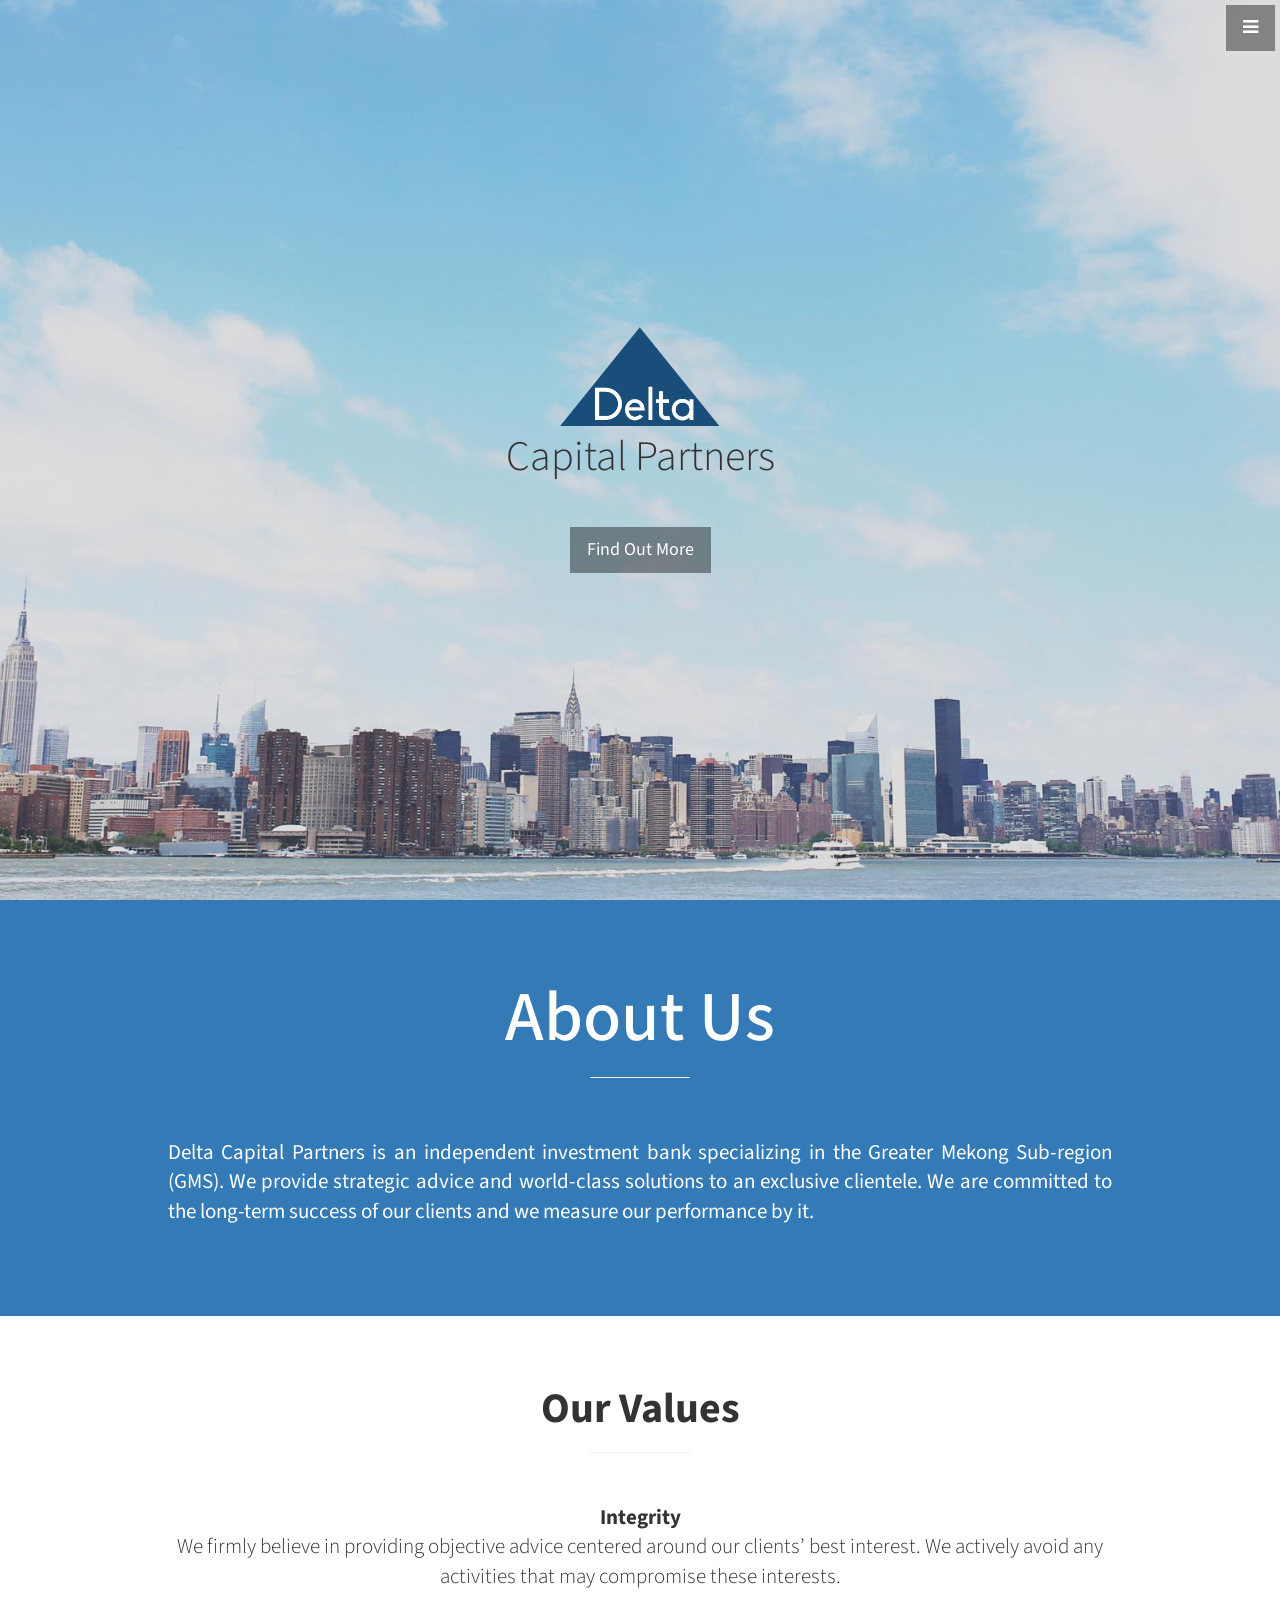
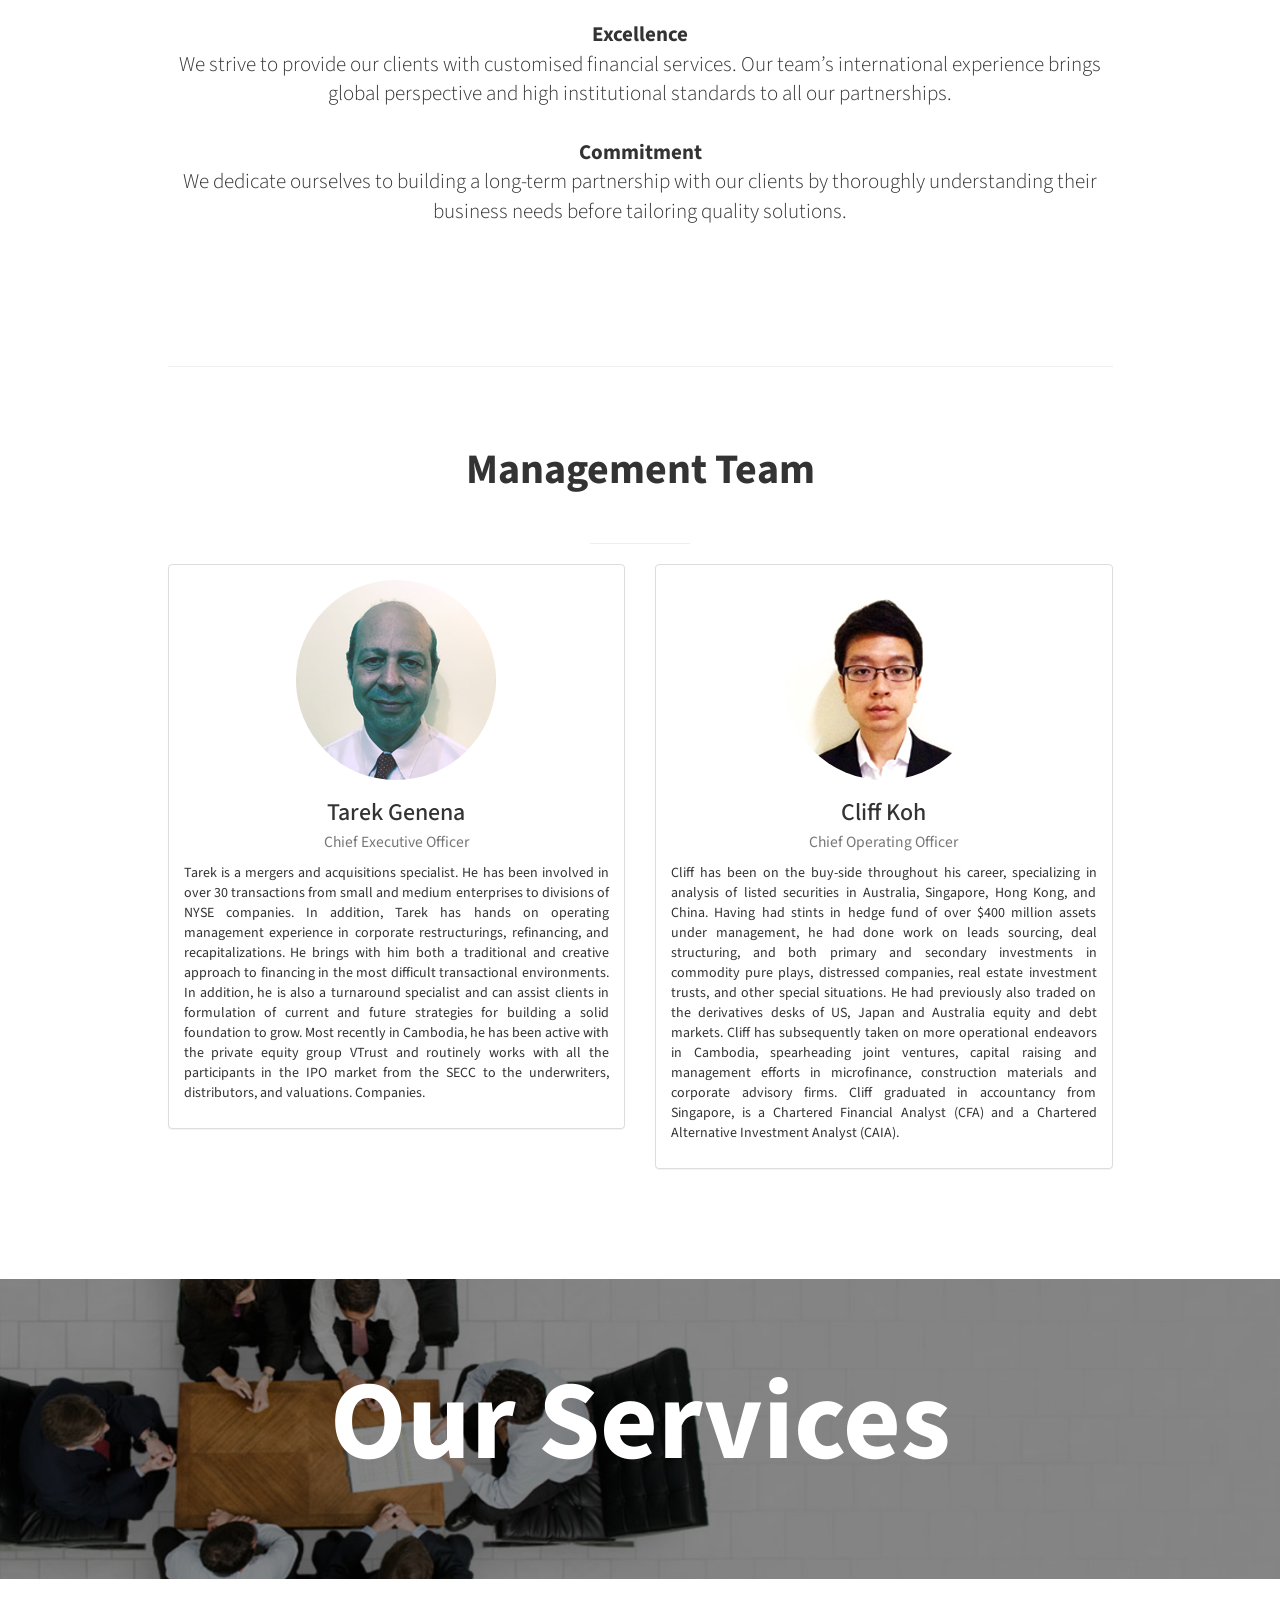
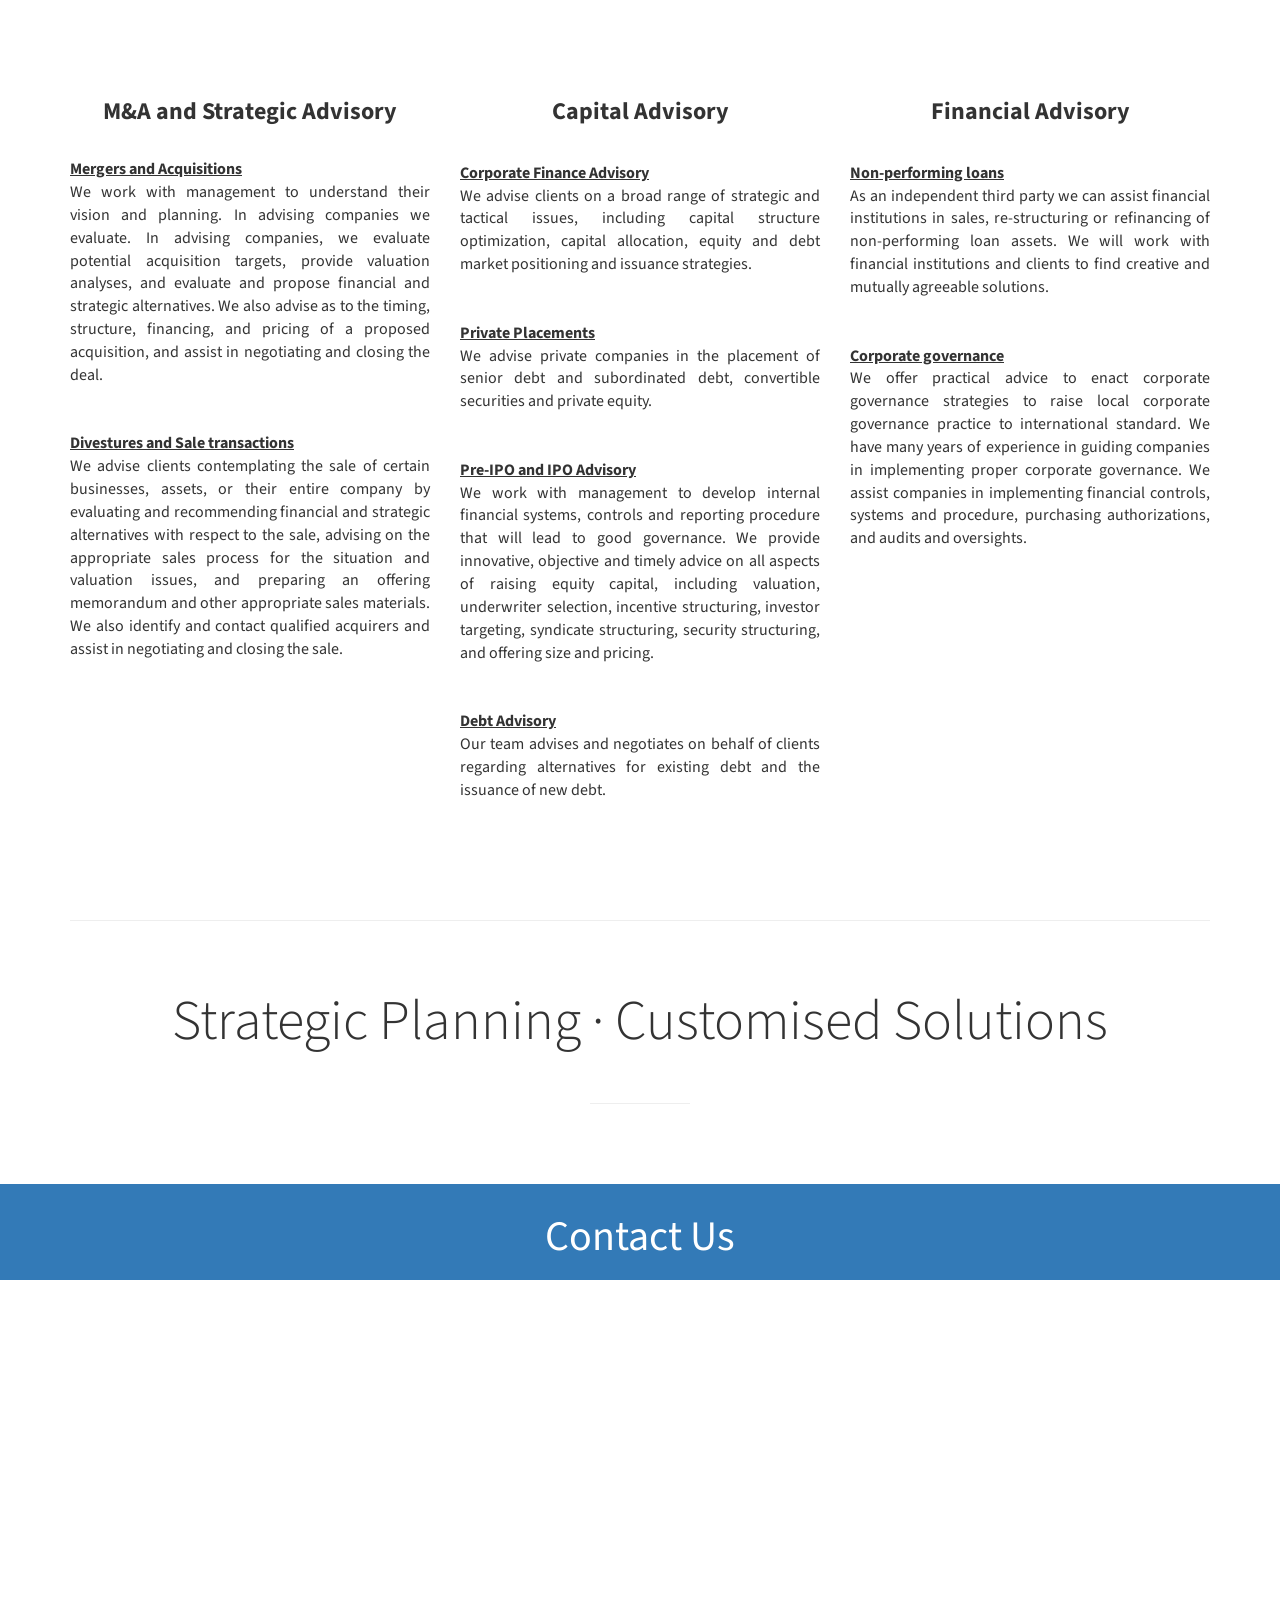
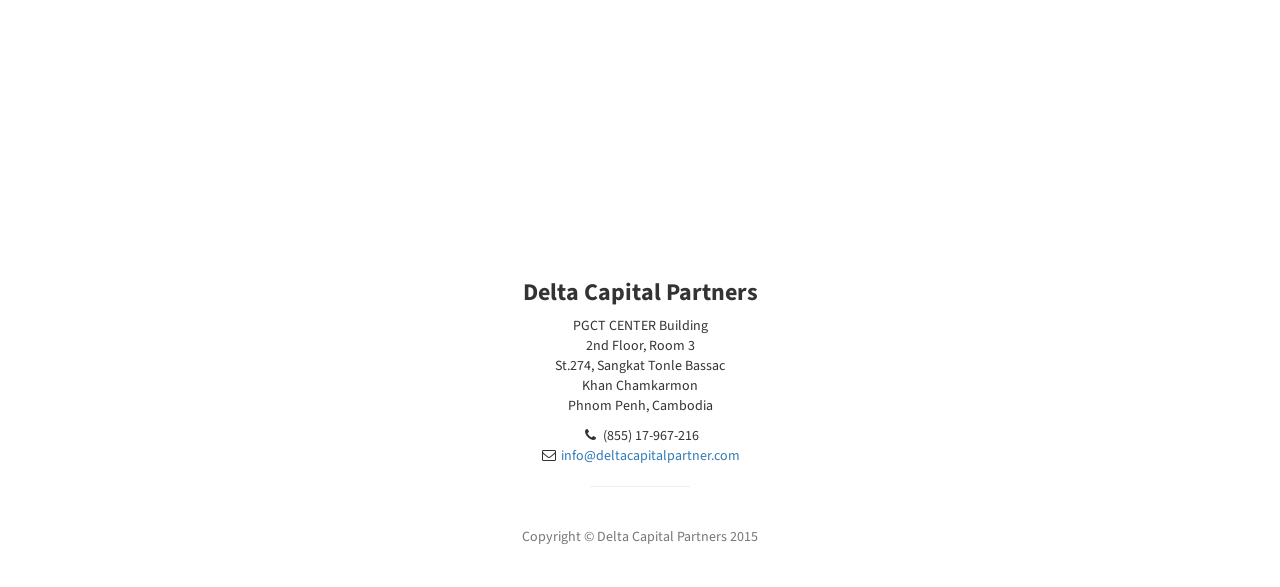
==== commit 6cc0163b: "update flex and nb" ====
--- a/index.html
+++ b/index.html
@@ -209,70 +209,75 @@
     
      <section id="services" class="services">
         <div class="container">
-            <div class="row text-center">
-                <div class="col-lg-10 col-lg-offset-1">
-                    <div class="row">
-                        
+            <div class="row ">
+               			<!-- Profile 1-->
                         <div class="col-md-4 col-sm-12">
-                            <div class="service-item">
-                                <span class="fa-stack fa-4x">
-                                <i class="fa fa-square fa-stack-2x"></i>
-                                <i class="fa fa-usd fa-stack-1x text-white"></i>
-                            </span>
-                                <h4>
-                                    <strong>Private Placement & IPO Preparation</strong>
-                                </h4>
-                                <p>
-                                    Strategic Advisory<br>
-                                    Equity & Debt Financing</br>
-                                    Business Planning</br>
-                                    Due Diligence</br>
-                                    Valuation Analysis</br>
-                                    Corporate Governance<br>  
-                                                                
-                                </p>
-                                <!-- <a href="#" class="btn btn-light">Learn More</a> -->
-                            </div>
-                        </div>
-
+                            <div class="">
+                              <div class="">
+                                 <div class="text-center service-txtbx">
+                                    <h3><strong>M&amp;A and Strategic Advisory<br></strong>
+                                    </h3><br>
+                                    <p class="text-justify">
+										<strong><u>Mergers and Acquisitions</u></strong><br>
+										We work with management to understand their vision and planning. In advising companies we evaluate. In advising companies, we evaluate potential acquisition targets, provide valuation analyses, and evaluate and propose financial and strategic alternatives. We also advise as to the timing, structure, financing, and pricing of a proposed acquisition, and assist in negotiating and closing the deal.
+										<br><br><br>
+										<strong><u>Divestures and Sale transactions</u></strong><br>
+										We advise clients contemplating the sale of certain businesses, assets, or their entire company by evaluating and recommending financial and strategic alternatives with respect to the sale, advising on the appropriate sales process for the situation and valuation issues, and preparing an offering memorandum and other appropriate sales materials. We also identify and contact qualified acquirers and assist in negotiating and closing the sale.
+                                    </p>    
+                                </div>          
+                              </div>
+                            </div>
+                        </div>
+                        <!-- Profile 1-->
+
+                        <!-- Profile 2-->
                         <div class="col-md-4 col-sm-12">
-                            <div class="service-item">
-                                <span class="fa-stack fa-4x">
-                                <i class="fa fa-circle fa-stack-2x"></i>
-                                <i class="fa fa-globe fa-stack-1x text-white"></i>
-                            </span>
-                                <h4>
-                                    <strong>Merger &amp; Acquistion</strong>
-                                </h4>
-                                <p>
-                                    Negotiation</br>
-                                    Company Management</br>
-                                    Acquistion Financing</br>
-                                    Corporate Restructuring</br>                         
-                                </p>
-                                <!-- <a href="#" class="btn btn-light">Learn More</a> -->
-                            </div>
-                        </div>
-
+                            <div class="">
+                              <div class="">
+                                 <div class="text-center">
+                                    <h3><strong>Capital Advisory<br></strong><br>
+                                    </h3>
+                                    <p class="text-justify service-txtbx">
+									<strong><u>Corporate Finance Advisory</u></strong><br>
+									We advise clients on a broad range of strategic and tactical issues, including capital structure optimization, capital allocation, equity and debt market positioning and issuance strategies.<br><br><br>
+			
+									<strong><u>
+									Private Placements</u></strong><br>
+									We advise private companies in the placement of senior debt and subordinated debt, convertible securities and private equity.<br><br><br>
+
+									<strong><u>Pre-IPO and IPO Advisory</u></strong><br>
+									We work with management to develop internal financial systems, controls and reporting procedure that will lead to good governance. We provide innovative, objective and timely advice on all aspects of raising equity capital, including valuation, underwriter selection, incentive structuring, investor targeting, syndicate structuring, security structuring, and offering size and pricing.<br><br><br>
+
+									<strong><u>Debt Advisory</u></strong><br>
+									Our team advises and negotiates on behalf of clients regarding alternatives for existing debt and the issuance of new debt. <br><br><br><br>
+
+                                    </p>    
+                                </div>          
+                              </div>
+                            </div>
+                        </div>
+                        <!-- Profile 2-->
+
+						<!-- Profile 3-->
                         <div class="col-md-4 col-sm-12">
-                            <div class="service-item">
-                                <span class="fa-stack fa-4x">
-                                <i class="fa fa-square fa-stack-2x"></i>
-                                <i class="fa fa-compass fa-stack-1x text-white"></i>
-                            </span>
-                                <h4>
-                                    <strong>Financial Advisory</strong>
-                                </h4>
-                                    <p>
-                                    Due Diligence<br>
-                                    Market Research<br>
-                                    Financial Modelling<br>
-                                    Capital Structure Analysis<br>
-                                    Financial Controls Implementation <br>
-                                    </p>
-                                <!-- <a href="#" class="btn btn-light">Learn More</a> -->
-                            </div>
-                        </div>
+                            <div class="">
+                              <div class="">
+                                 <div class="text-center service-txtbx">
+                                    <h3><strong>Financial Advisory<br></strong><br>
+                                    </h3>
+                                    <p class="text-justify">
+									<strong><u>Non-performing loans</u></strong><br>
+									As an independent third party we can assist financial institutions in sales, re-structuring or refinancing of non-performing loan assets. We will work with financial institutions and clients to find creative and mutually agreeable solutions.<br><br><br>
+									<strong><u>Corporate governance</u></strong><br>
+									We offer practical advice to enact corporate governance strategies to raise local corporate governance practice to international standard.
+									We have many years of experience in guiding companies in implementing proper corporate governance.  We assist companies in implementing financial controls, systems and procedure, purchasing authorizations, and audits and oversights. <br><br><br>
+
+                                    </p>    
+                                </div>          
+                              </div>
+                            </div>
+                        </div>
+                        <!-- Profile 3-->
                         
                     </div>
                     <!-- /.row (nested) -->
--- a/css/stylish-portfolio.css
+++ b/css/stylish-portfolio.css
@@ -209,6 +209,12 @@
     margin: 5px 5px 0 0;
 }
 
+.service-txtbx {
+ 
+  font-size: 16px;
+
+}
+
 /* Header */
 
 .header {
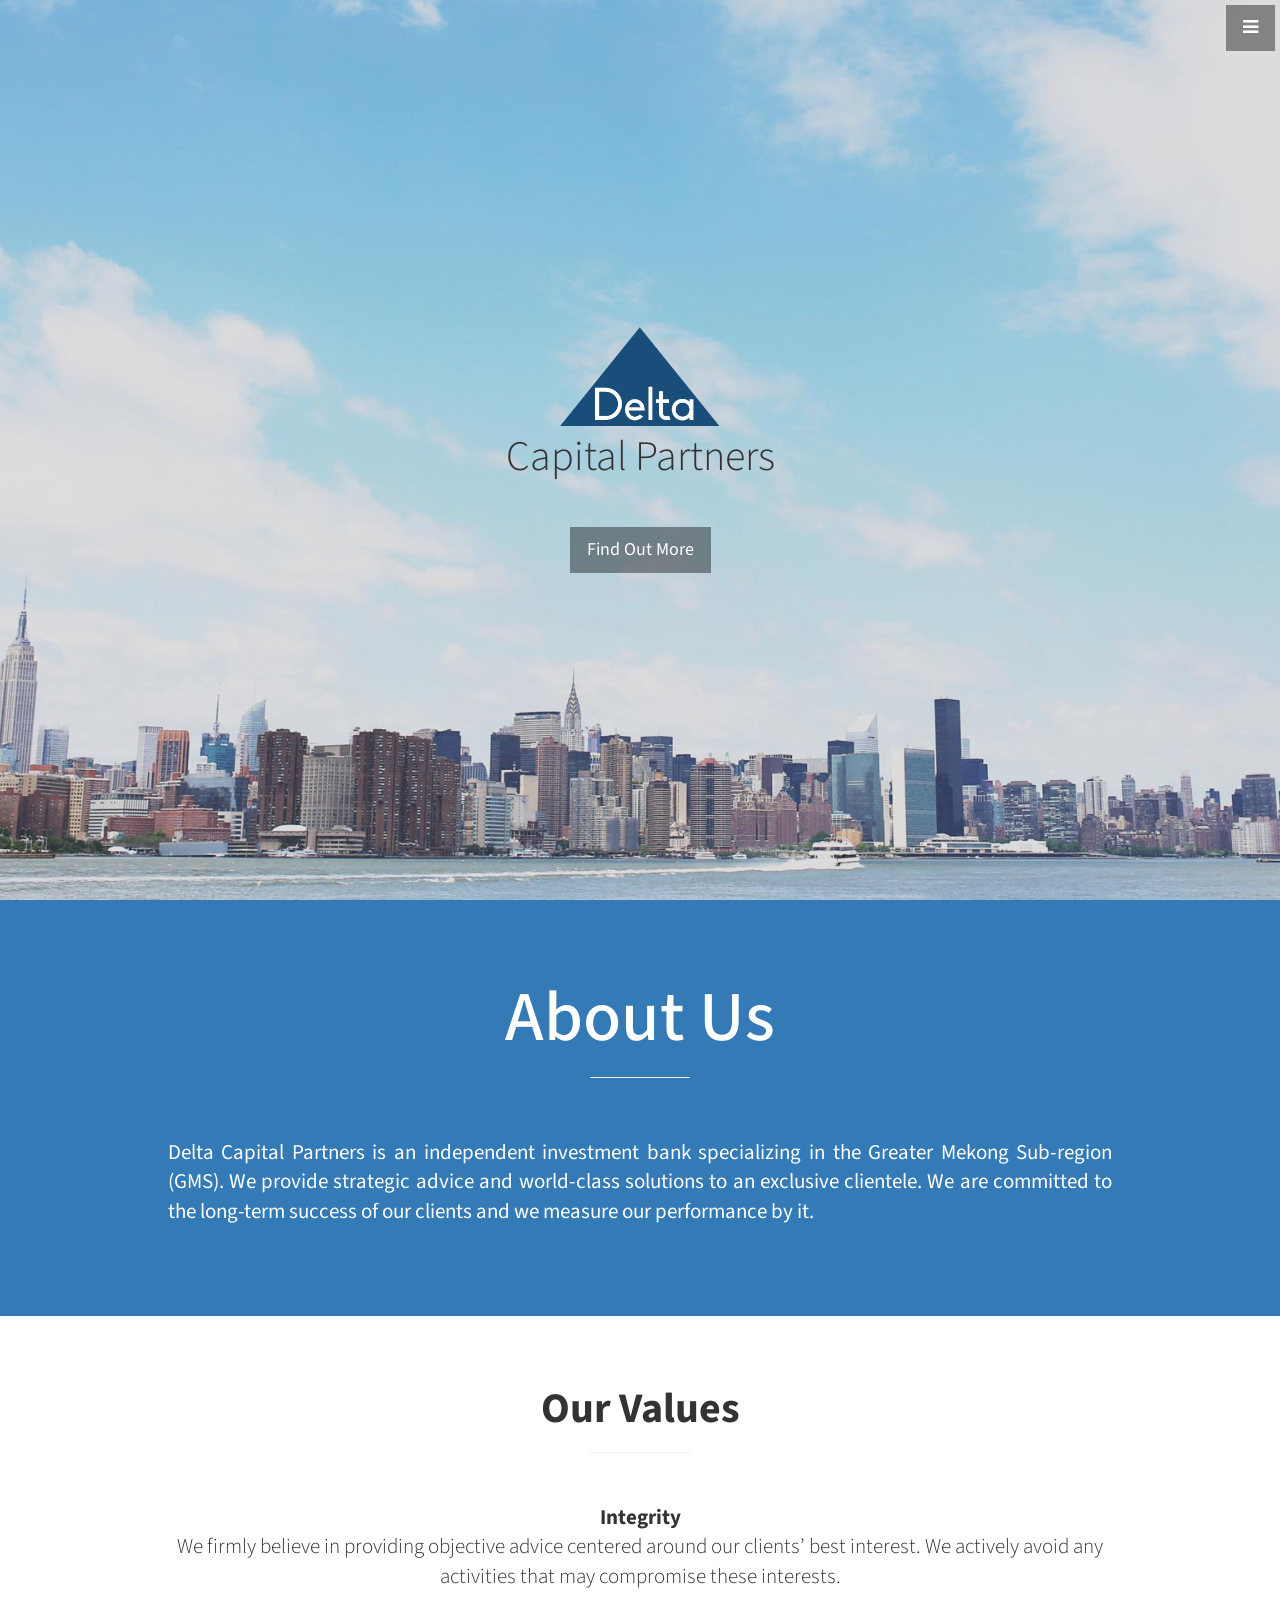
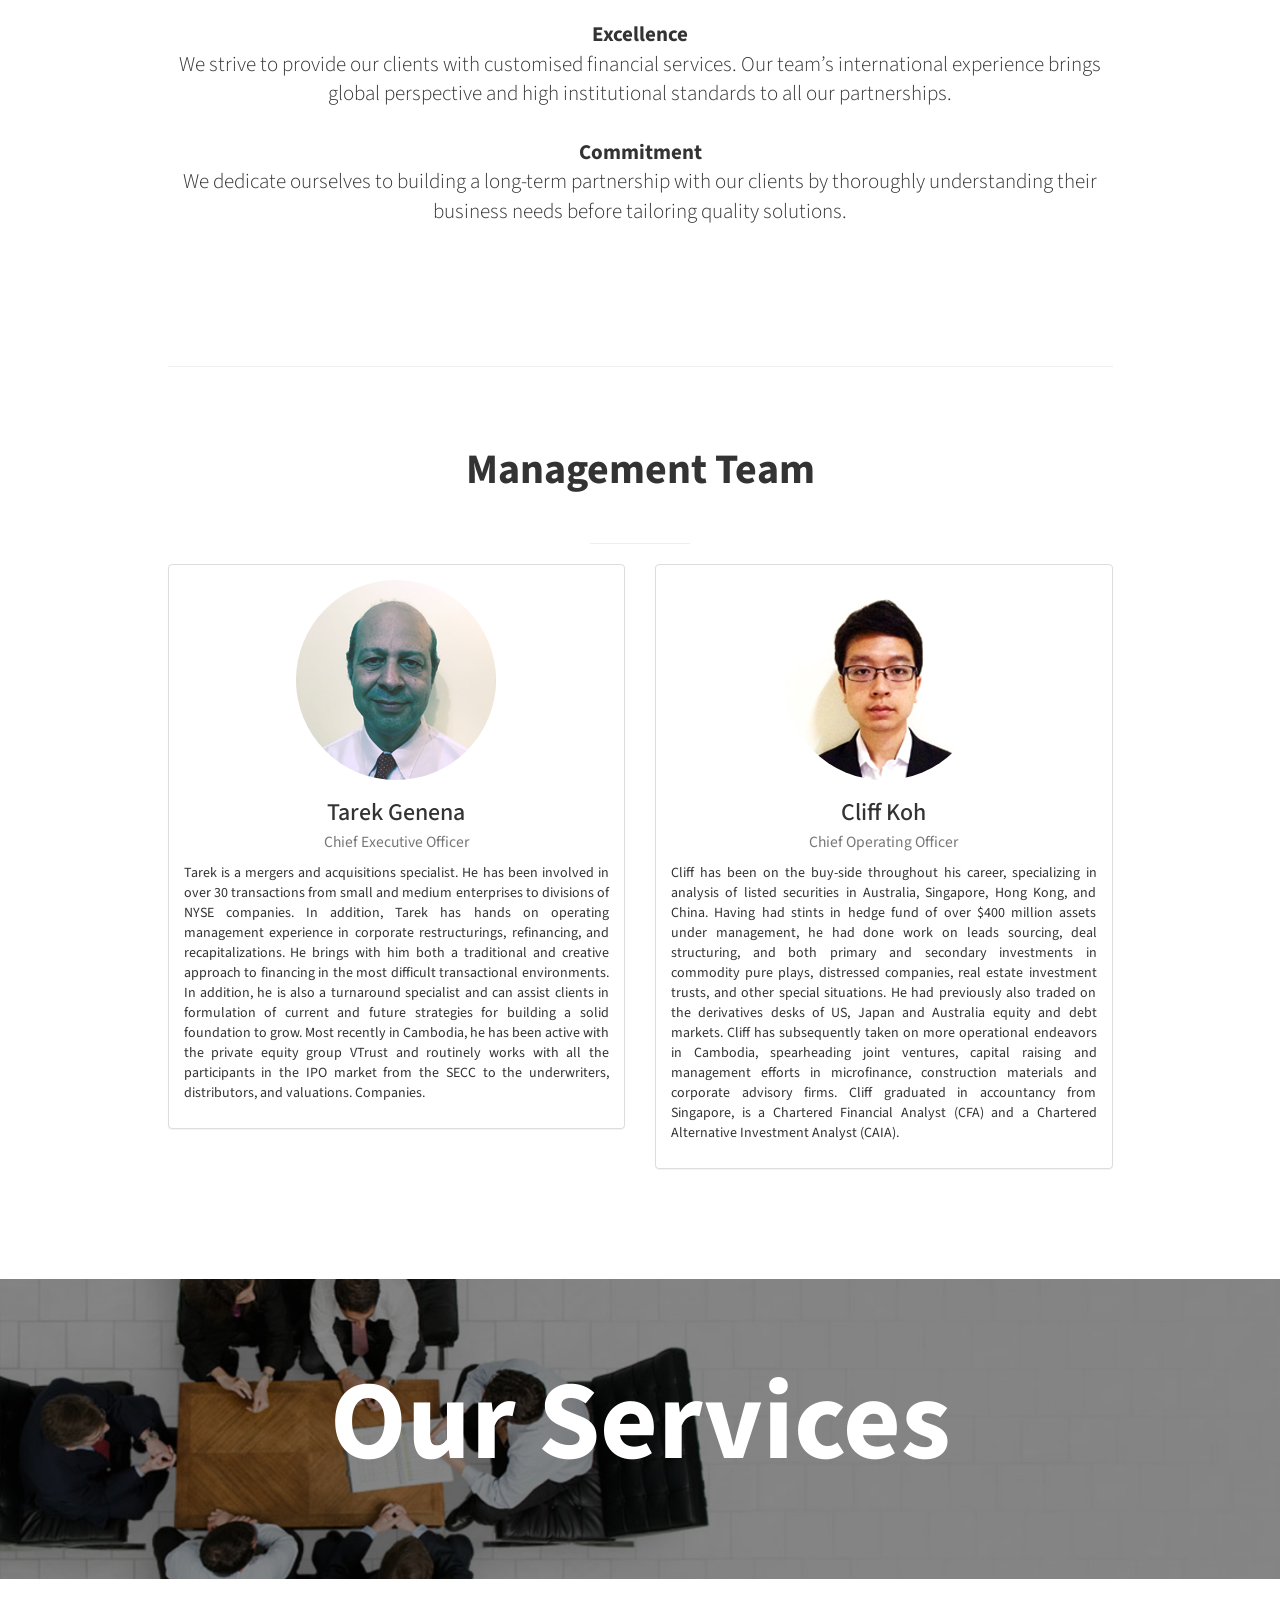
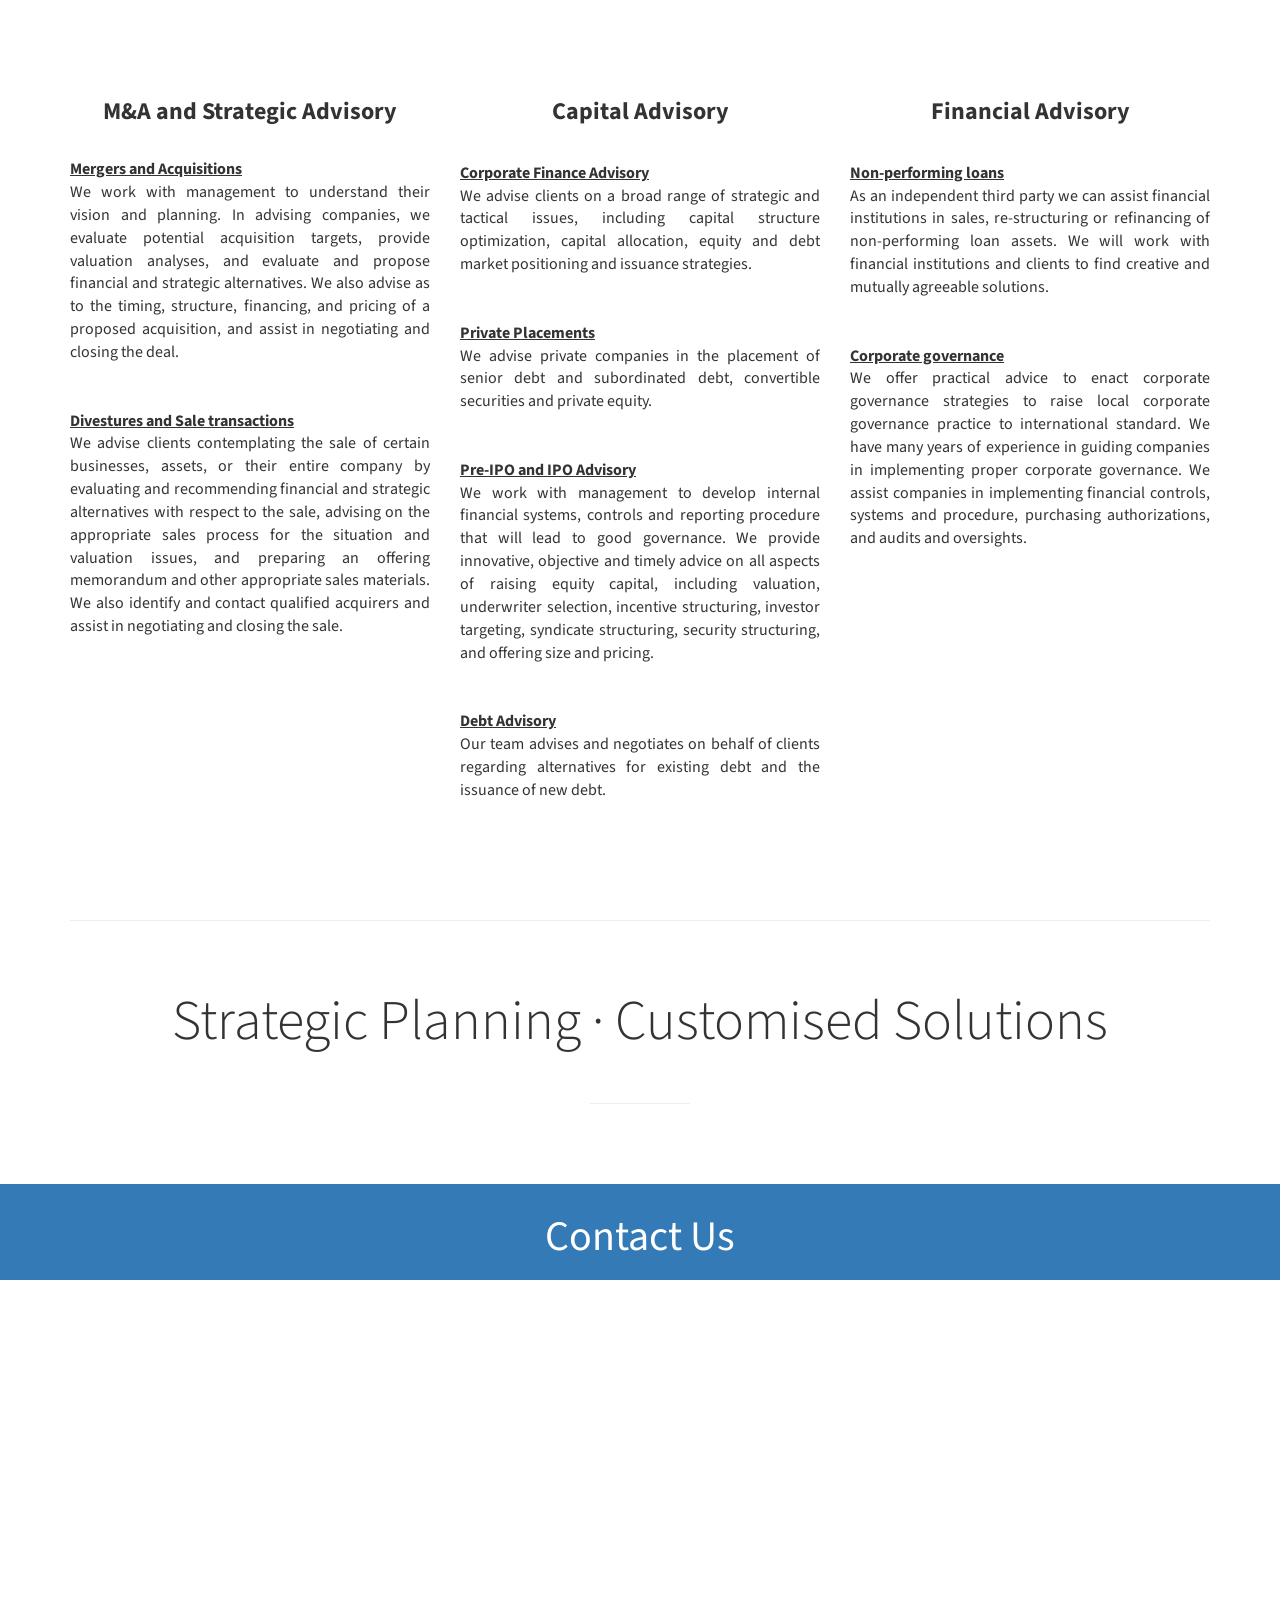
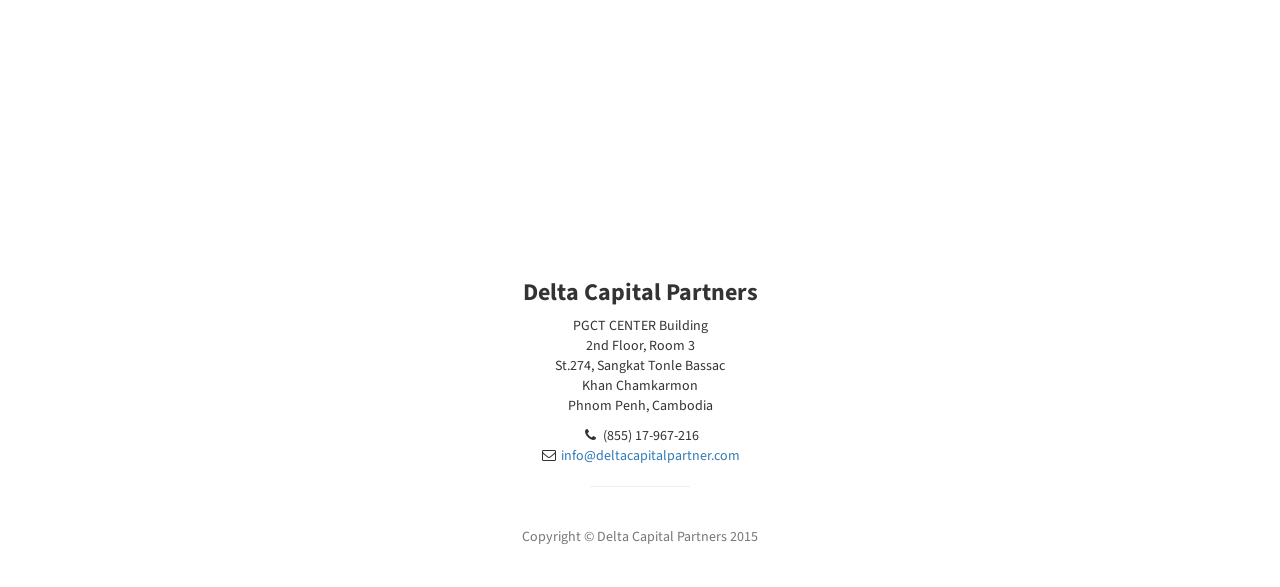
==== commit 3ad68bb8: "typo" ====
--- a/index.html
+++ b/index.html
@@ -219,7 +219,7 @@
                                     </h3><br>
                                     <p class="text-justify">
 										<strong><u>Mergers and Acquisitions</u></strong><br>
-										We work with management to understand their vision and planning. In advising companies we evaluate. In advising companies, we evaluate potential acquisition targets, provide valuation analyses, and evaluate and propose financial and strategic alternatives. We also advise as to the timing, structure, financing, and pricing of a proposed acquisition, and assist in negotiating and closing the deal.
+										We work with management to understand their vision and planning. In advising companies, we evaluate potential acquisition targets, provide valuation analyses, and evaluate and propose financial and strategic alternatives. We also advise as to the timing, structure, financing, and pricing of a proposed acquisition, and assist in negotiating and closing the deal.
 										<br><br><br>
 										<strong><u>Divestures and Sale transactions</u></strong><br>
 										We advise clients contemplating the sale of certain businesses, assets, or their entire company by evaluating and recommending financial and strategic alternatives with respect to the sale, advising on the appropriate sales process for the situation and valuation issues, and preparing an offering memorandum and other appropriate sales materials. We also identify and contact qualified acquirers and assist in negotiating and closing the sale.
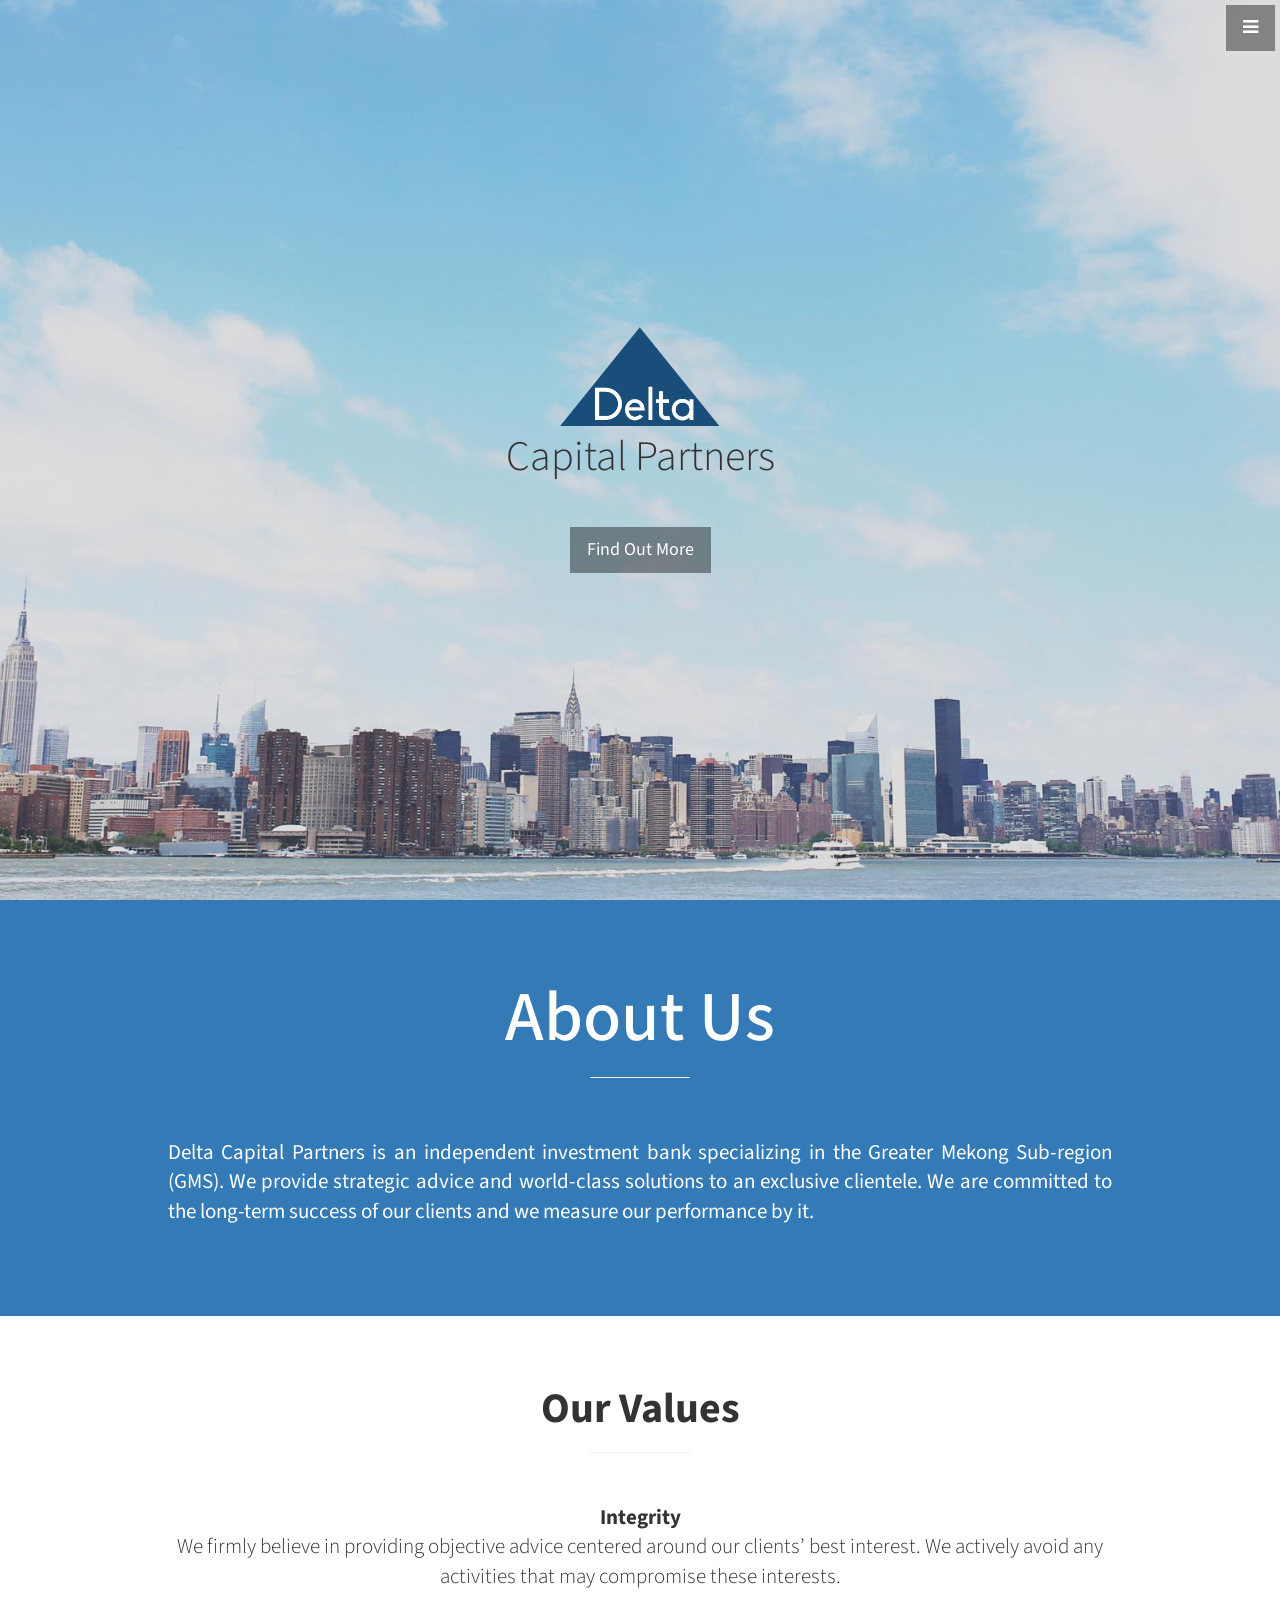
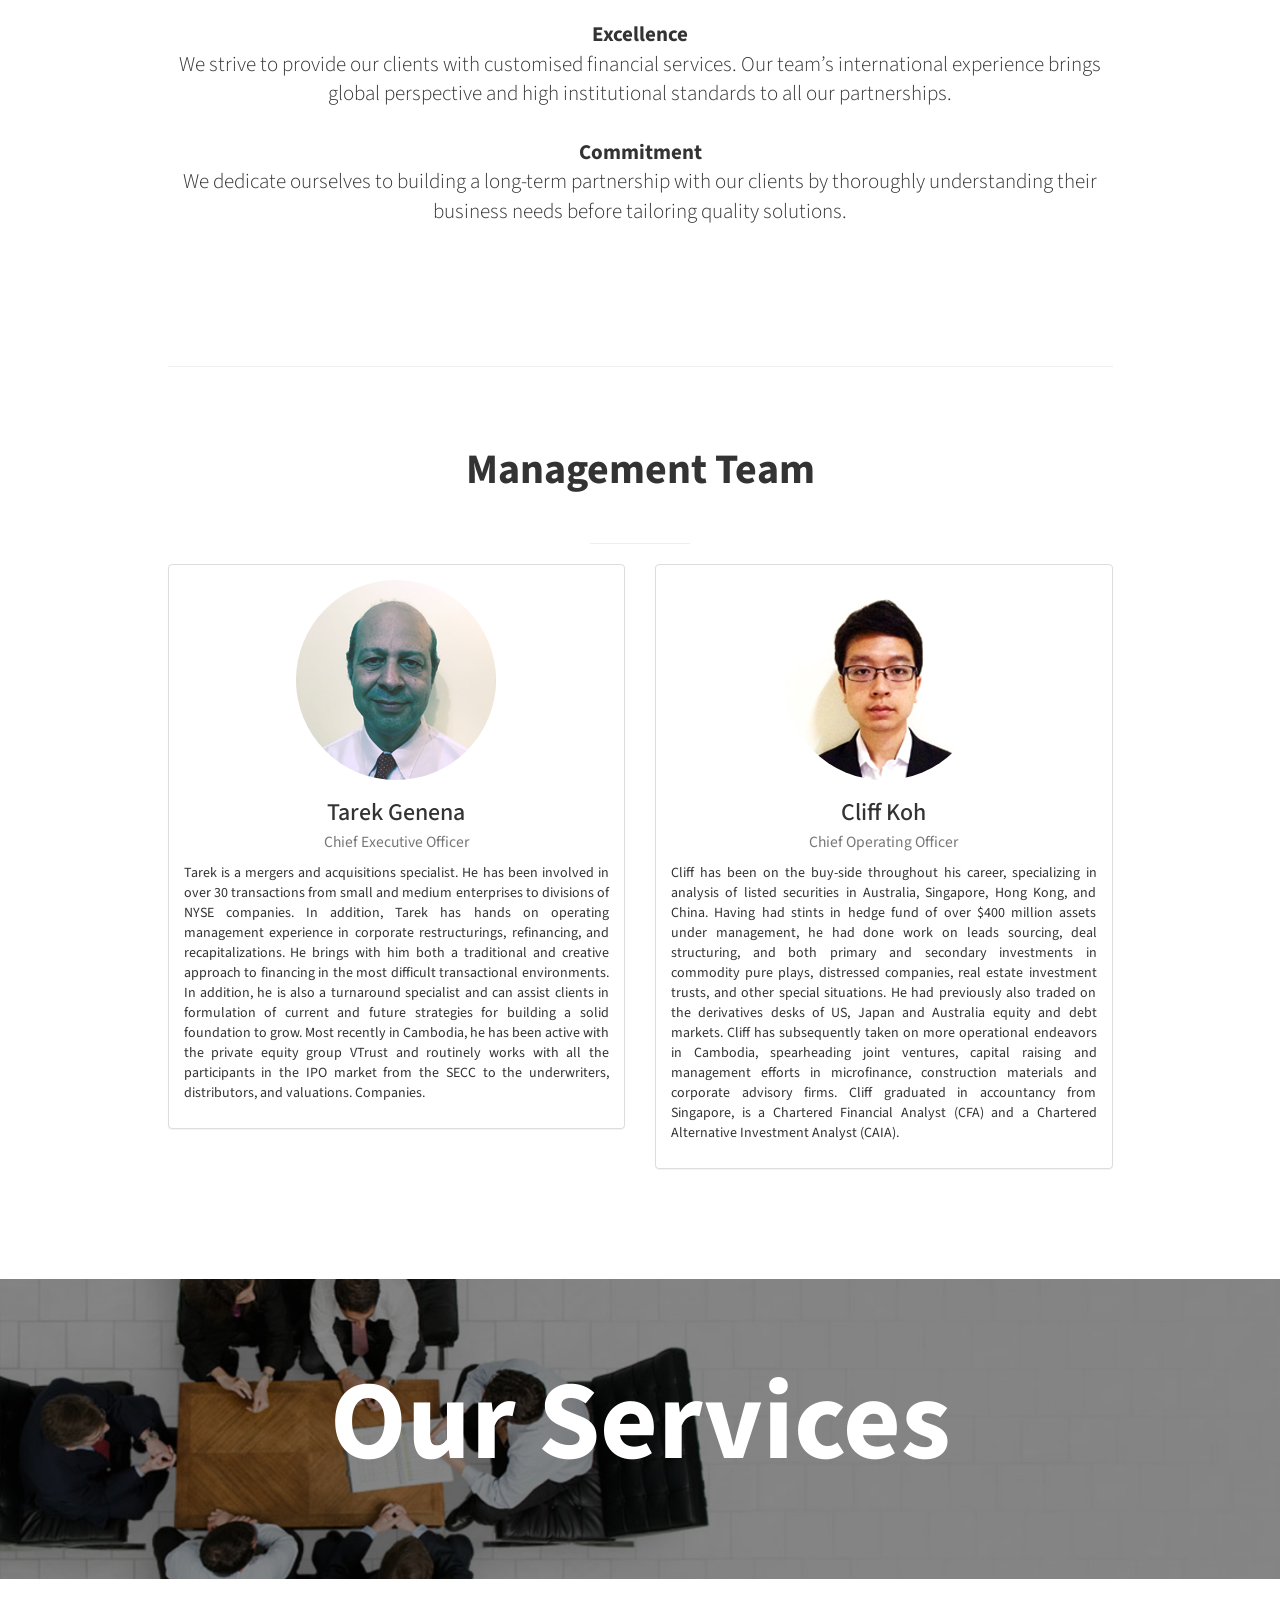
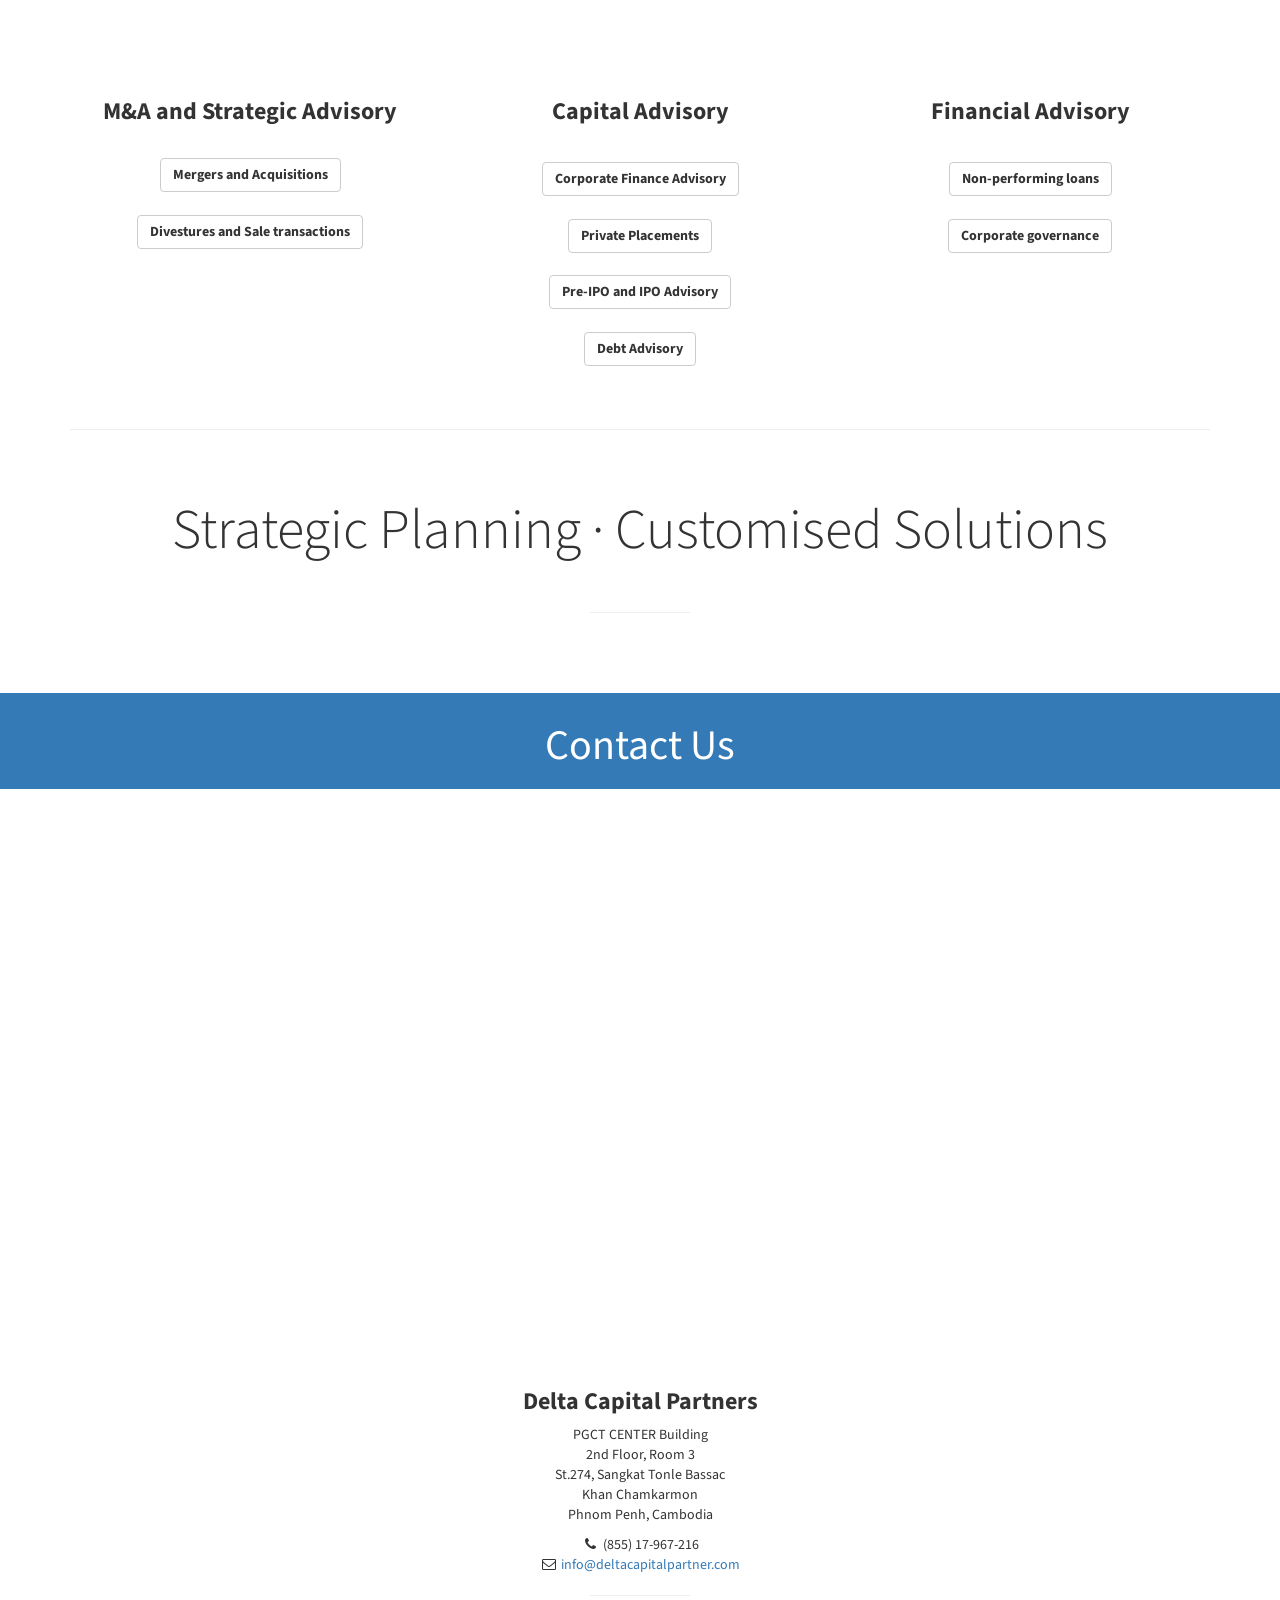
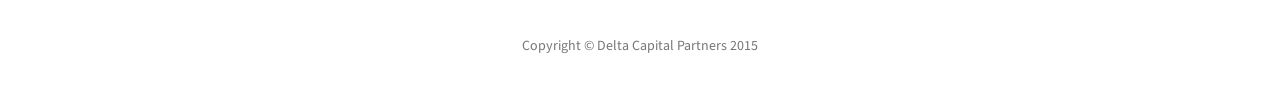
==== commit 2b90b690: "buttons" ====
--- a/index.html
+++ b/index.html
@@ -212,18 +212,22 @@
             <div class="row ">
                			<!-- Profile 1-->
                         <div class="col-md-4 col-sm-12">
-                            <div class="">
+                            <div class="collapse-group">
                               <div class="">
-                                 <div class="text-center service-txtbx">
+                                 <div class="text-center center-block service-txtbx">
                                     <h3><strong>M&amp;A and Strategic Advisory<br></strong>
                                     </h3><br>
-                                    <p class="text-justify">
-										<strong><u>Mergers and Acquisitions</u></strong><br>
-										We work with management to understand their vision and planning. In advising companies, we evaluate potential acquisition targets, provide valuation analyses, and evaluate and propose financial and strategic alternatives. We also advise as to the timing, structure, financing, and pricing of a proposed acquisition, and assist in negotiating and closing the deal.
-										<br><br><br>
-										<strong><u>Divestures and Sale transactions</u></strong><br>
+                                    
+                                        <button type="button" class="btn btn-default center-block" data-toggle="collapse" data-target="#MNA"><strong>Mergers and Acquisitions</strong></button>
+										<br>
+                                        <p class="collapse text-justify" id="MNA">
+										We work with management to understand their vision and planning. In advising companies, we evaluate potential acquisition targets, provide valuation analyses, and evaluate and propose financial and strategic alternatives. We also advise as to the timing, structure, financing, and pricing of a proposed acquisition, and assist in negotiating and closing the deal. <br> </p>
+
+                                        <button type="button" class="btn btn-default center-block" data-toggle="collapse" data-target="#DST"><strong>Divestures and Sale transactions</strong></button>
+                                        <br>
+                                        <p class="collapse text-justify" id="DST">
 										We advise clients contemplating the sale of certain businesses, assets, or their entire company by evaluating and recommending financial and strategic alternatives with respect to the sale, advising on the appropriate sales process for the situation and valuation issues, and preparing an offering memorandum and other appropriate sales materials. We also identify and contact qualified acquirers and assist in negotiating and closing the sale.
-                                    </p>    
+                                        </p>    
                                 </div>          
                               </div>
                             </div>
@@ -232,26 +236,33 @@
 
                         <!-- Profile 2-->
                         <div class="col-md-4 col-sm-12">
-                            <div class="">
+                            <div class="collapse-group">
                               <div class="">
-                                 <div class="text-center">
+                                 <div class="text-center center-block service-txtbx">
                                     <h3><strong>Capital Advisory<br></strong><br>
                                     </h3>
-                                    <p class="text-justify service-txtbx">
-									<strong><u>Corporate Finance Advisory</u></strong><br>
-									We advise clients on a broad range of strategic and tactical issues, including capital structure optimization, capital allocation, equity and debt market positioning and issuance strategies.<br><br><br>
-			
-									<strong><u>
-									Private Placements</u></strong><br>
-									We advise private companies in the placement of senior debt and subordinated debt, convertible securities and private equity.<br><br><br>
-
-									<strong><u>Pre-IPO and IPO Advisory</u></strong><br>
-									We work with management to develop internal financial systems, controls and reporting procedure that will lead to good governance. We provide innovative, objective and timely advice on all aspects of raising equity capital, including valuation, underwriter selection, incentive structuring, investor targeting, syndicate structuring, security structuring, and offering size and pricing.<br><br><br>
-
-									<strong><u>Debt Advisory</u></strong><br>
-									Our team advises and negotiates on behalf of clients regarding alternatives for existing debt and the issuance of new debt. <br><br><br><br>
-
-                                    </p>    
+                                   
+									
+                                    <button type="button" class="btn btn-default center-block" data-toggle="collapse" data-target="#CFA"><strong>Corporate Finance Advisory</strong></button>
+                                    <br>
+                                    <p class="collapse text-justify" id="CFA">
+									We advise clients on a broad range of strategic and tactical issues, including capital structure optimization, capital allocation, equity and debt market positioning and issuance strategies.<br></p>
+			                     
+
+                                    <button type="button" class="btn btn-default center-block" data-toggle="collapse" data-target="#PP"><strong>Private Placements</strong></button>
+                                    <br>
+                                    <p class="collapse text-justify" id="PP">
+									We advise private companies in the placement of senior debt and subordinated debt, convertible securities and private equity.<br></p>
+
+									<button type="button" class="btn btn-default center-block" data-toggle="collapse" data-target="#IPOA"><strong>Pre-IPO and IPO Advisory</strong></button>
+                                    <br>
+									<p class="collapse text-justify" id="IPOA">
+                                    We work with management to develop internal financial systems, controls and reporting procedure that will lead to good governance. We provide innovative, objective and timely advice on all aspects of raising equity capital, including valuation, underwriter selection, incentive structuring, investor targeting, syndicate structuring, security structuring, and offering size and pricing.<br></p>
+
+									<button type="button" class="btn btn-default center-block" data-toggle="collapse" data-target="#DA"><strong>Debt Advisory</strong></button>
+                                    <br>
+                                    <p class="collapse text-justify" id="DA">
+									Our team advises and negotiates on behalf of clients regarding alternatives for existing debt and the issuance of new debt. <br></p>                                       
                                 </div>          
                               </div>
                             </div>
@@ -260,19 +271,23 @@
 
 						<!-- Profile 3-->
                         <div class="col-md-4 col-sm-12">
-                            <div class="">
+                            <div class="collapse-group">
                               <div class="">
-                                 <div class="text-center service-txtbx">
+                                 <div class="text-center center-block service-txtbx">
                                     <h3><strong>Financial Advisory<br></strong><br>
                                     </h3>
-                                    <p class="text-justify">
-									<strong><u>Non-performing loans</u></strong><br>
-									As an independent third party we can assist financial institutions in sales, re-structuring or refinancing of non-performing loan assets. We will work with financial institutions and clients to find creative and mutually agreeable solutions.<br><br><br>
-									<strong><u>Corporate governance</u></strong><br>
+                                    <button type="button" class="btn btn-default center-block" data-toggle="collapse" data-target="#NPL"><strong>Non-performing loans</strong></button>
+									<br>
+                                    <p class="collapse text-justify" id="NPL">
+									As an independent third party we can assist financial institutions in sales, re-structuring or refinancing of non-performing loan assets. We will work with financial institutions and clients to find creative and mutually agreeable solutions.<br></p>
+                                    
+                                    <button type="button" class="btn btn-default center-block" data-toggle="collapse" data-target="#CGOV"><strong>Corporate governance</strong></button>
+                                    <br>
+									<p class="collapse text-justify" id="CGOV">
 									We offer practical advice to enact corporate governance strategies to raise local corporate governance practice to international standard.
-									We have many years of experience in guiding companies in implementing proper corporate governance.  We assist companies in implementing financial controls, systems and procedure, purchasing authorizations, and audits and oversights. <br><br><br>
-
-                                    </p>    
+									We have many years of experience in guiding companies in implementing proper corporate governance.  We assist companies in implementing financial controls, systems and procedure, purchasing authorizations, and audits and oversights.<br></p>
+
+                                      
                                 </div>          
                               </div>
                             </div>
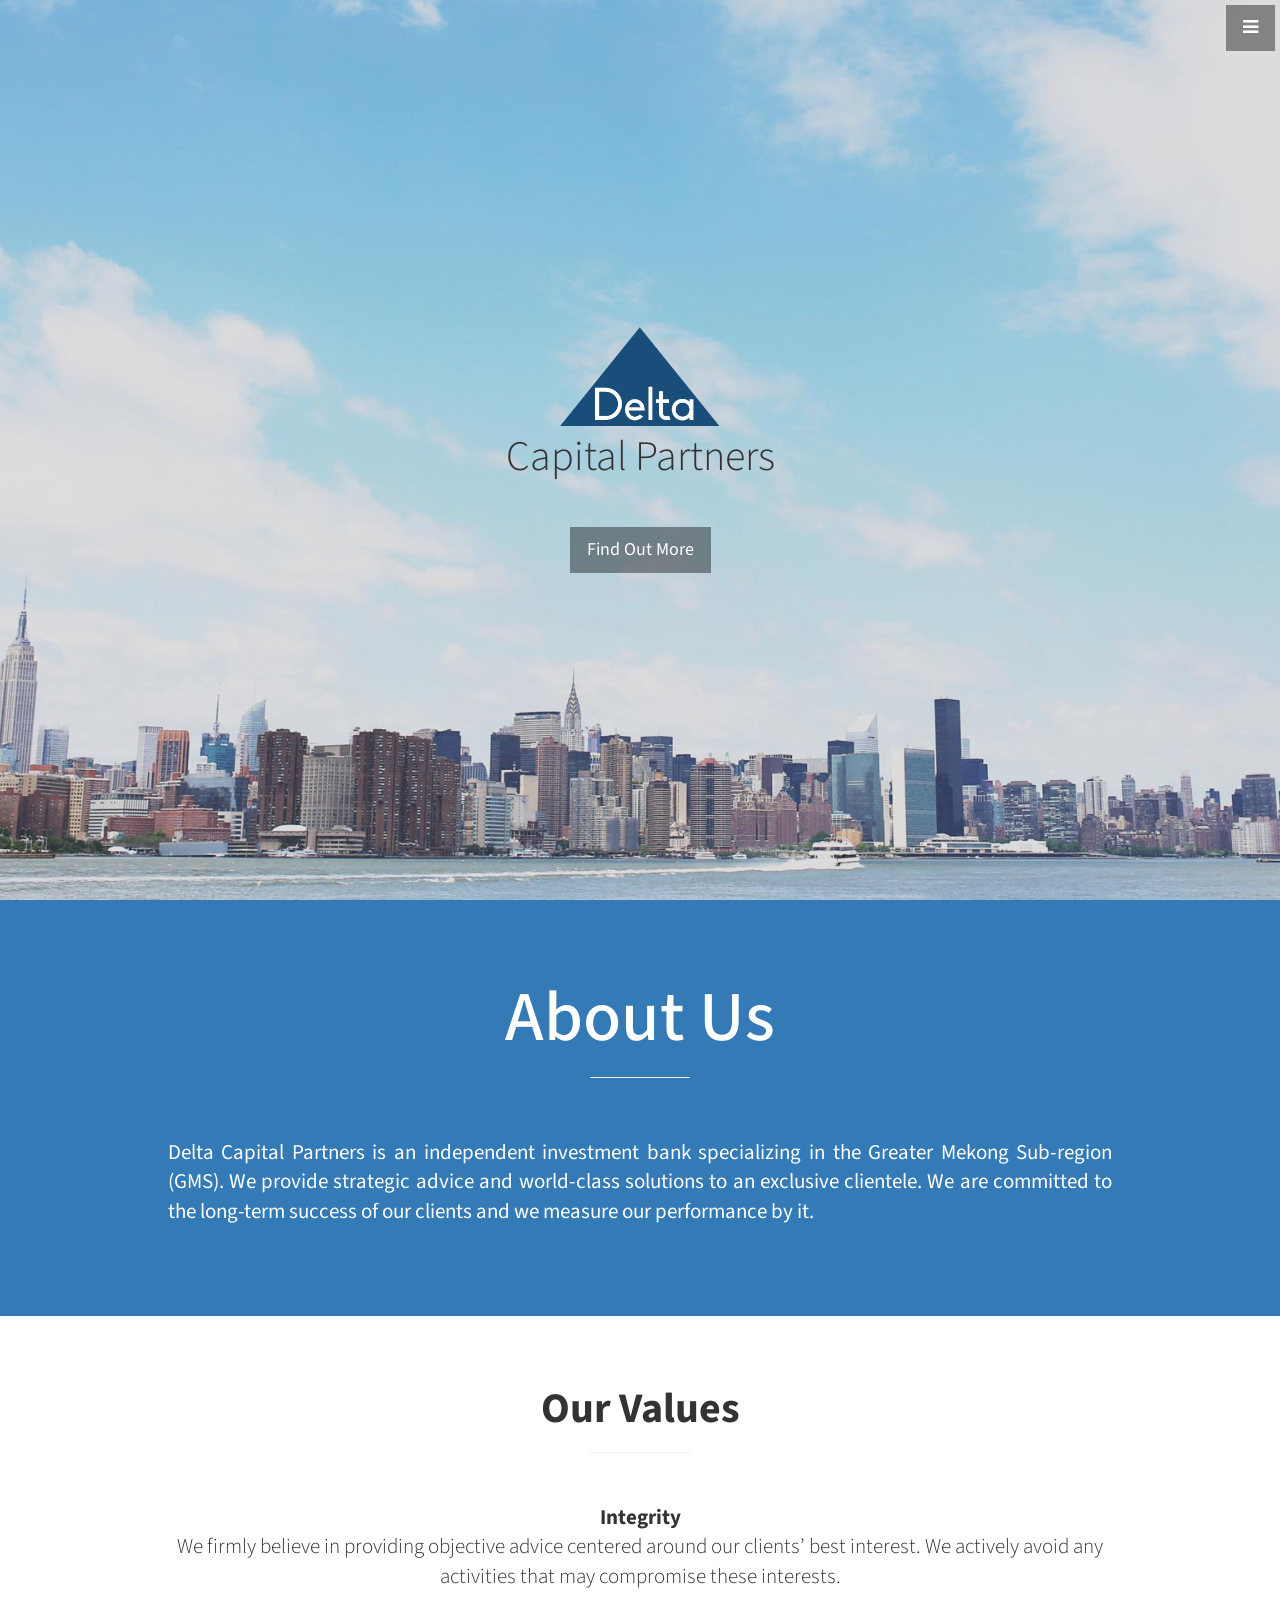
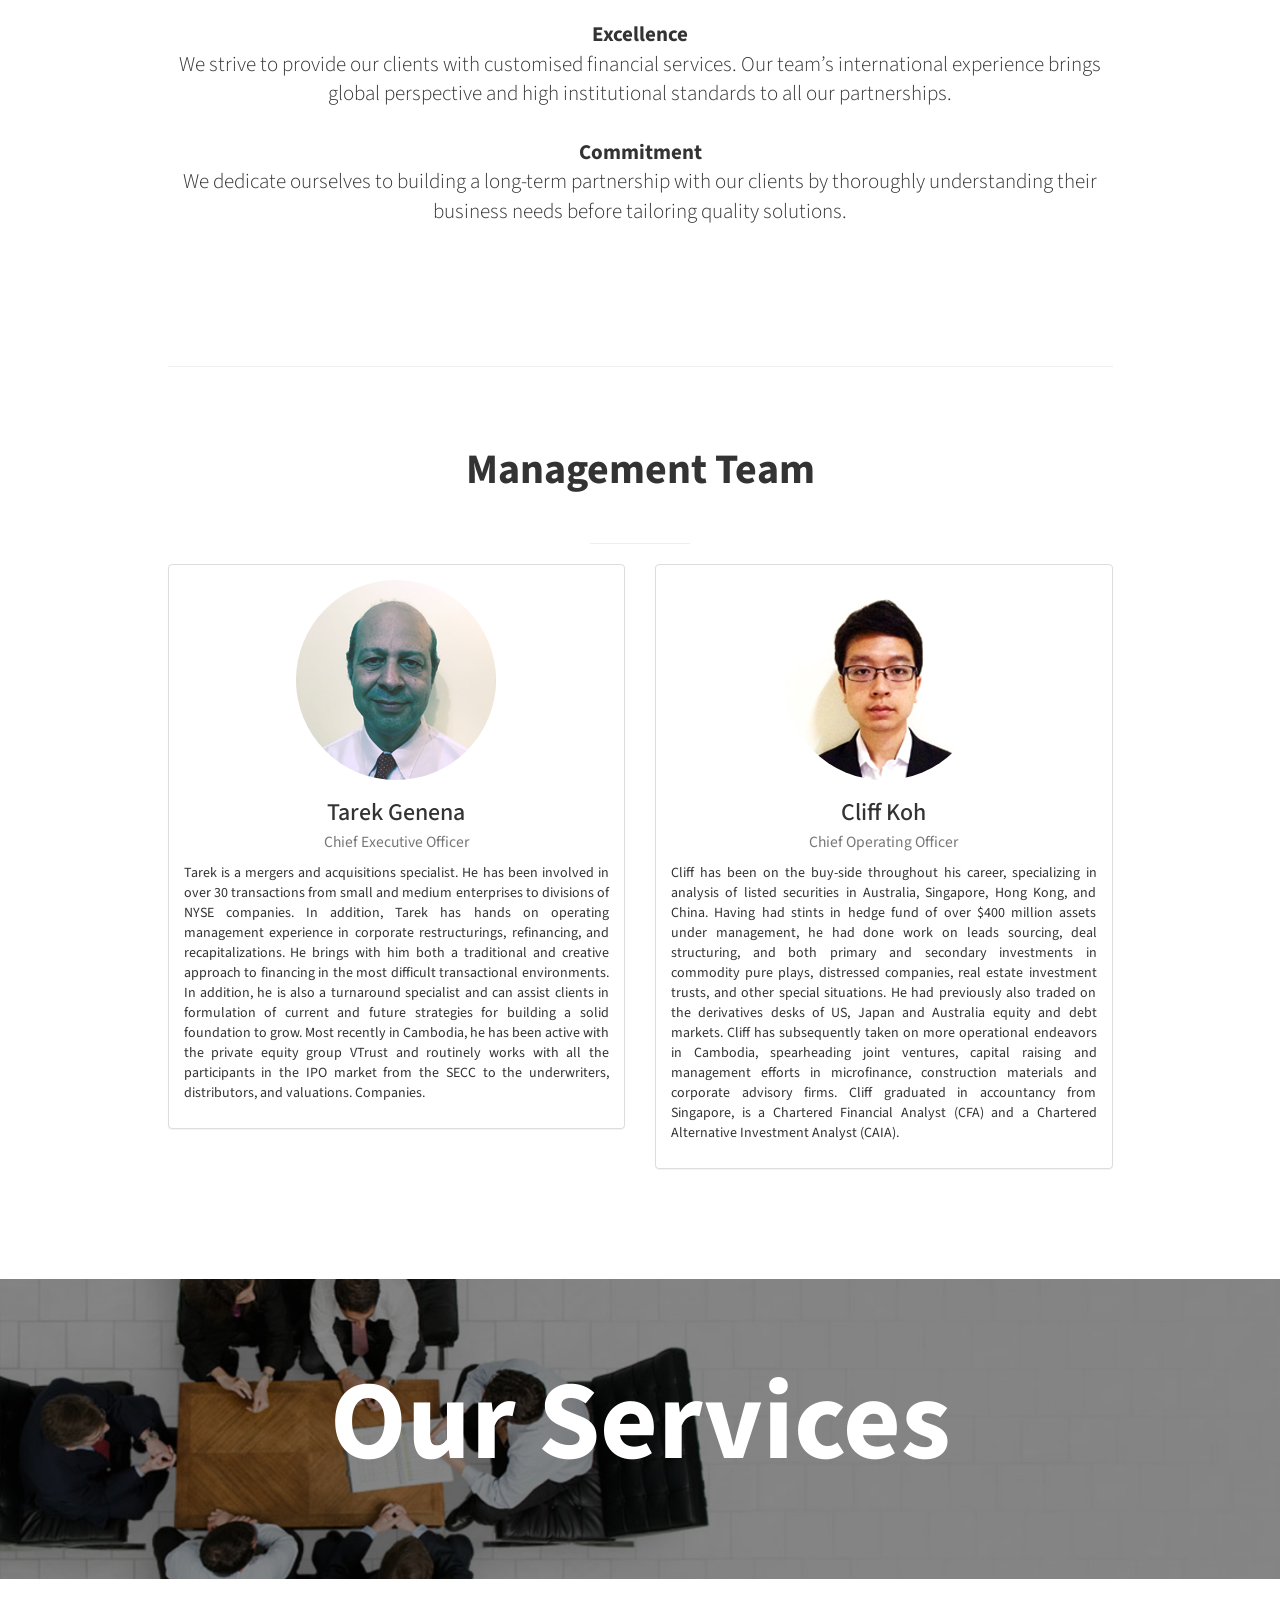
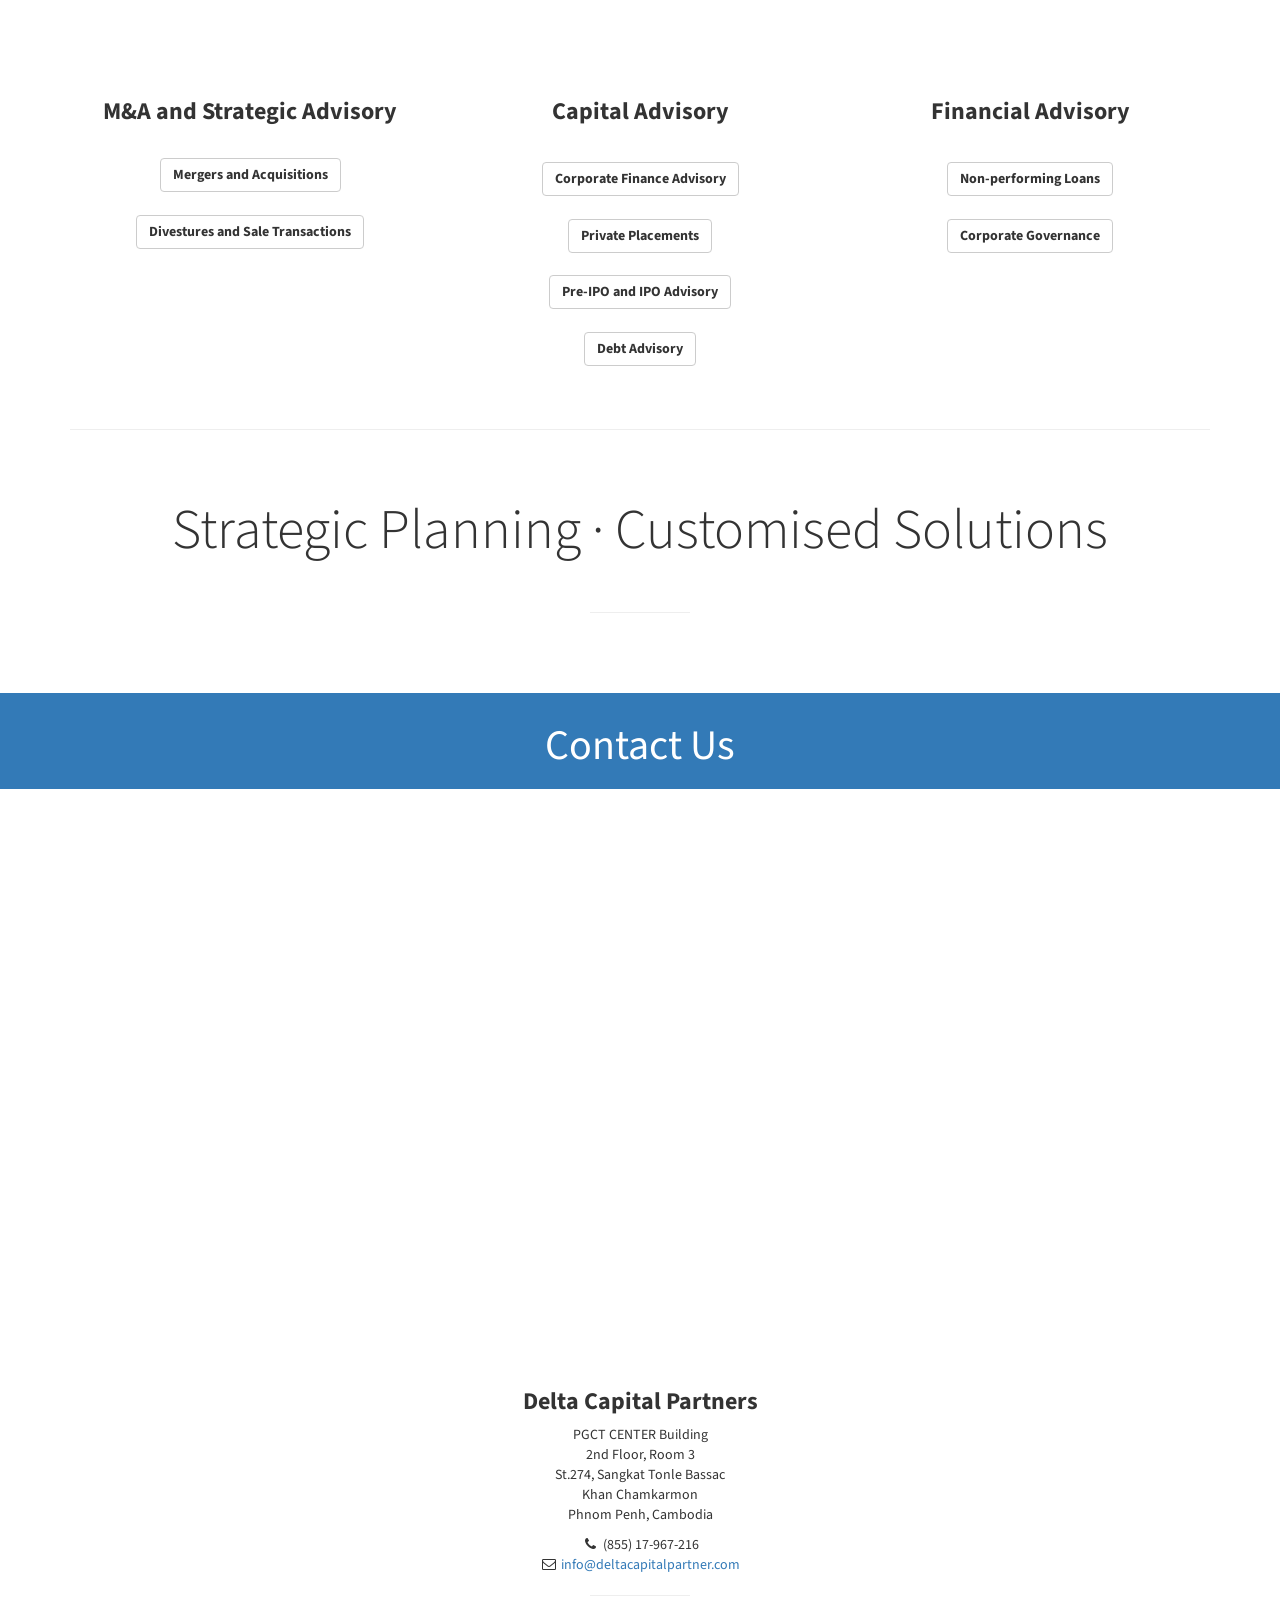
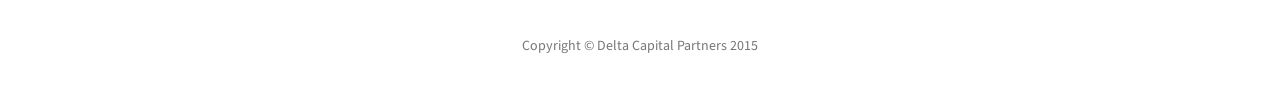
==== commit b468aed3: "capitalisation" ====
--- a/index.html
+++ b/index.html
@@ -1,4 +1,4 @@
-<!DOCTYPE html>
+    <!DOCTYPE html>
 <html lang="en">
 
 <head>
@@ -221,9 +221,9 @@
                                         <button type="button" class="btn btn-default center-block" data-toggle="collapse" data-target="#MNA"><strong>Mergers and Acquisitions</strong></button>
 										<br>
                                         <p class="collapse text-justify" id="MNA">
-										We work with management to understand their vision and planning. In advising companies, we evaluate potential acquisition targets, provide valuation analyses, and evaluate and propose financial and strategic alternatives. We also advise as to the timing, structure, financing, and pricing of a proposed acquisition, and assist in negotiating and closing the deal. <br> </p>
-
-                                        <button type="button" class="btn btn-default center-block" data-toggle="collapse" data-target="#DST"><strong>Divestures and Sale transactions</strong></button>
+										We work with management to understand their vision and planning. In advising companies, we evaluate potential acquisition targets, provide valuation analyses, and evaluate and propose financial and strategic alternatives. We also advise as to the timing, structure, financing, and pricing of a proposed acquisition, and assist in negotiating and closing the deal. <br><br> </p>
+
+                                        <button type="button" class="btn btn-default center-block" data-toggle="collapse" data-target="#DST"><strong>Divestures and Sale Transactions</strong></button>
                                         <br>
                                         <p class="collapse text-justify" id="DST">
 										We advise clients contemplating the sale of certain businesses, assets, or their entire company by evaluating and recommending financial and strategic alternatives with respect to the sale, advising on the appropriate sales process for the situation and valuation issues, and preparing an offering memorandum and other appropriate sales materials. We also identify and contact qualified acquirers and assist in negotiating and closing the sale.
@@ -246,23 +246,23 @@
                                     <button type="button" class="btn btn-default center-block" data-toggle="collapse" data-target="#CFA"><strong>Corporate Finance Advisory</strong></button>
                                     <br>
                                     <p class="collapse text-justify" id="CFA">
-									We advise clients on a broad range of strategic and tactical issues, including capital structure optimization, capital allocation, equity and debt market positioning and issuance strategies.<br></p>
+									We advise clients on a broad range of strategic and tactical issues, including capital structure optimization, capital allocation, equity and debt market positioning and issuance strategies.<br><br></p>
 			                     
 
                                     <button type="button" class="btn btn-default center-block" data-toggle="collapse" data-target="#PP"><strong>Private Placements</strong></button>
                                     <br>
                                     <p class="collapse text-justify" id="PP">
-									We advise private companies in the placement of senior debt and subordinated debt, convertible securities and private equity.<br></p>
+									We advise private companies in the placement of senior debt and subordinated debt, convertible securities and private equity.<br><br></p>
 
 									<button type="button" class="btn btn-default center-block" data-toggle="collapse" data-target="#IPOA"><strong>Pre-IPO and IPO Advisory</strong></button>
                                     <br>
 									<p class="collapse text-justify" id="IPOA">
-                                    We work with management to develop internal financial systems, controls and reporting procedure that will lead to good governance. We provide innovative, objective and timely advice on all aspects of raising equity capital, including valuation, underwriter selection, incentive structuring, investor targeting, syndicate structuring, security structuring, and offering size and pricing.<br></p>
+                                    We work with management to develop internal financial systems, controls and reporting procedure that will lead to good governance. We provide innovative, objective and timely advice on all aspects of raising equity capital, including valuation, underwriter selection, incentive structuring, investor targeting, syndicate structuring, security structuring, and offering size and pricing.<br><br></p>
 
 									<button type="button" class="btn btn-default center-block" data-toggle="collapse" data-target="#DA"><strong>Debt Advisory</strong></button>
                                     <br>
                                     <p class="collapse text-justify" id="DA">
-									Our team advises and negotiates on behalf of clients regarding alternatives for existing debt and the issuance of new debt. <br></p>                                       
+									Our team advises and negotiates on behalf of clients regarding alternatives for existing debt and the issuance of new debt.<br><br></p>                                       
                                 </div>          
                               </div>
                             </div>
@@ -276,16 +276,16 @@
                                  <div class="text-center center-block service-txtbx">
                                     <h3><strong>Financial Advisory<br></strong><br>
                                     </h3>
-                                    <button type="button" class="btn btn-default center-block" data-toggle="collapse" data-target="#NPL"><strong>Non-performing loans</strong></button>
+                                    <button type="button" class="btn btn-default center-block" data-toggle="collapse" data-target="#NPL"><strong>Non-performing Loans</strong></button>
 									<br>
                                     <p class="collapse text-justify" id="NPL">
-									As an independent third party we can assist financial institutions in sales, re-structuring or refinancing of non-performing loan assets. We will work with financial institutions and clients to find creative and mutually agreeable solutions.<br></p>
+									As an independent third party we can assist financial institutions in sales, re-structuring or refinancing of non-performing loan assets. We will work with financial institutions and clients to find creative and mutually agreeable solutions.<br><br></p>
                                     
-                                    <button type="button" class="btn btn-default center-block" data-toggle="collapse" data-target="#CGOV"><strong>Corporate governance</strong></button>
+                                    <button type="button" class="btn btn-default center-block" data-toggle="collapse" data-target="#CGOV"><strong>Corporate Governance</strong></button>
                                     <br>
 									<p class="collapse text-justify" id="CGOV">
 									We offer practical advice to enact corporate governance strategies to raise local corporate governance practice to international standard.
-									We have many years of experience in guiding companies in implementing proper corporate governance.  We assist companies in implementing financial controls, systems and procedure, purchasing authorizations, and audits and oversights.<br></p>
+									We have many years of experience in guiding companies in implementing proper corporate governance.  We assist companies in implementing financial controls, systems and procedure, purchasing authorizations, and audits and oversights.<br><br></p>
 
                                       
                                 </div>          
